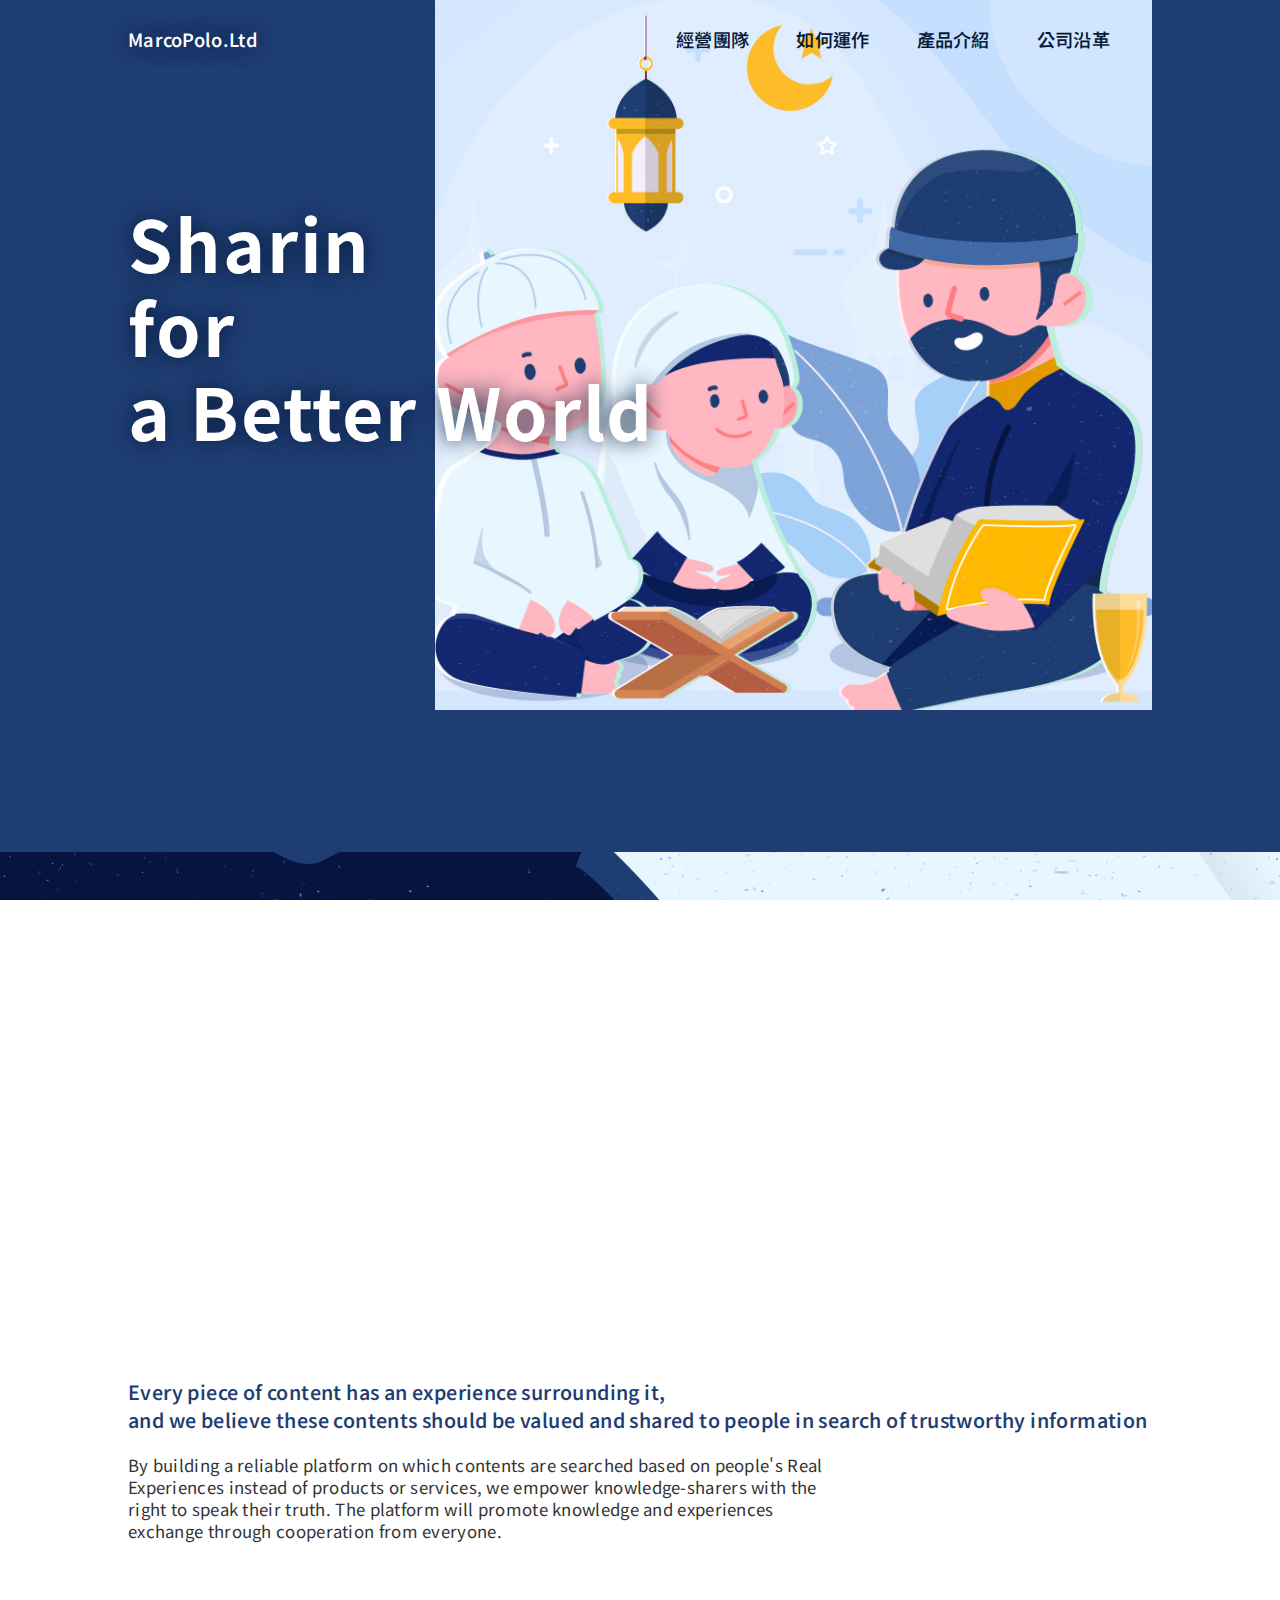
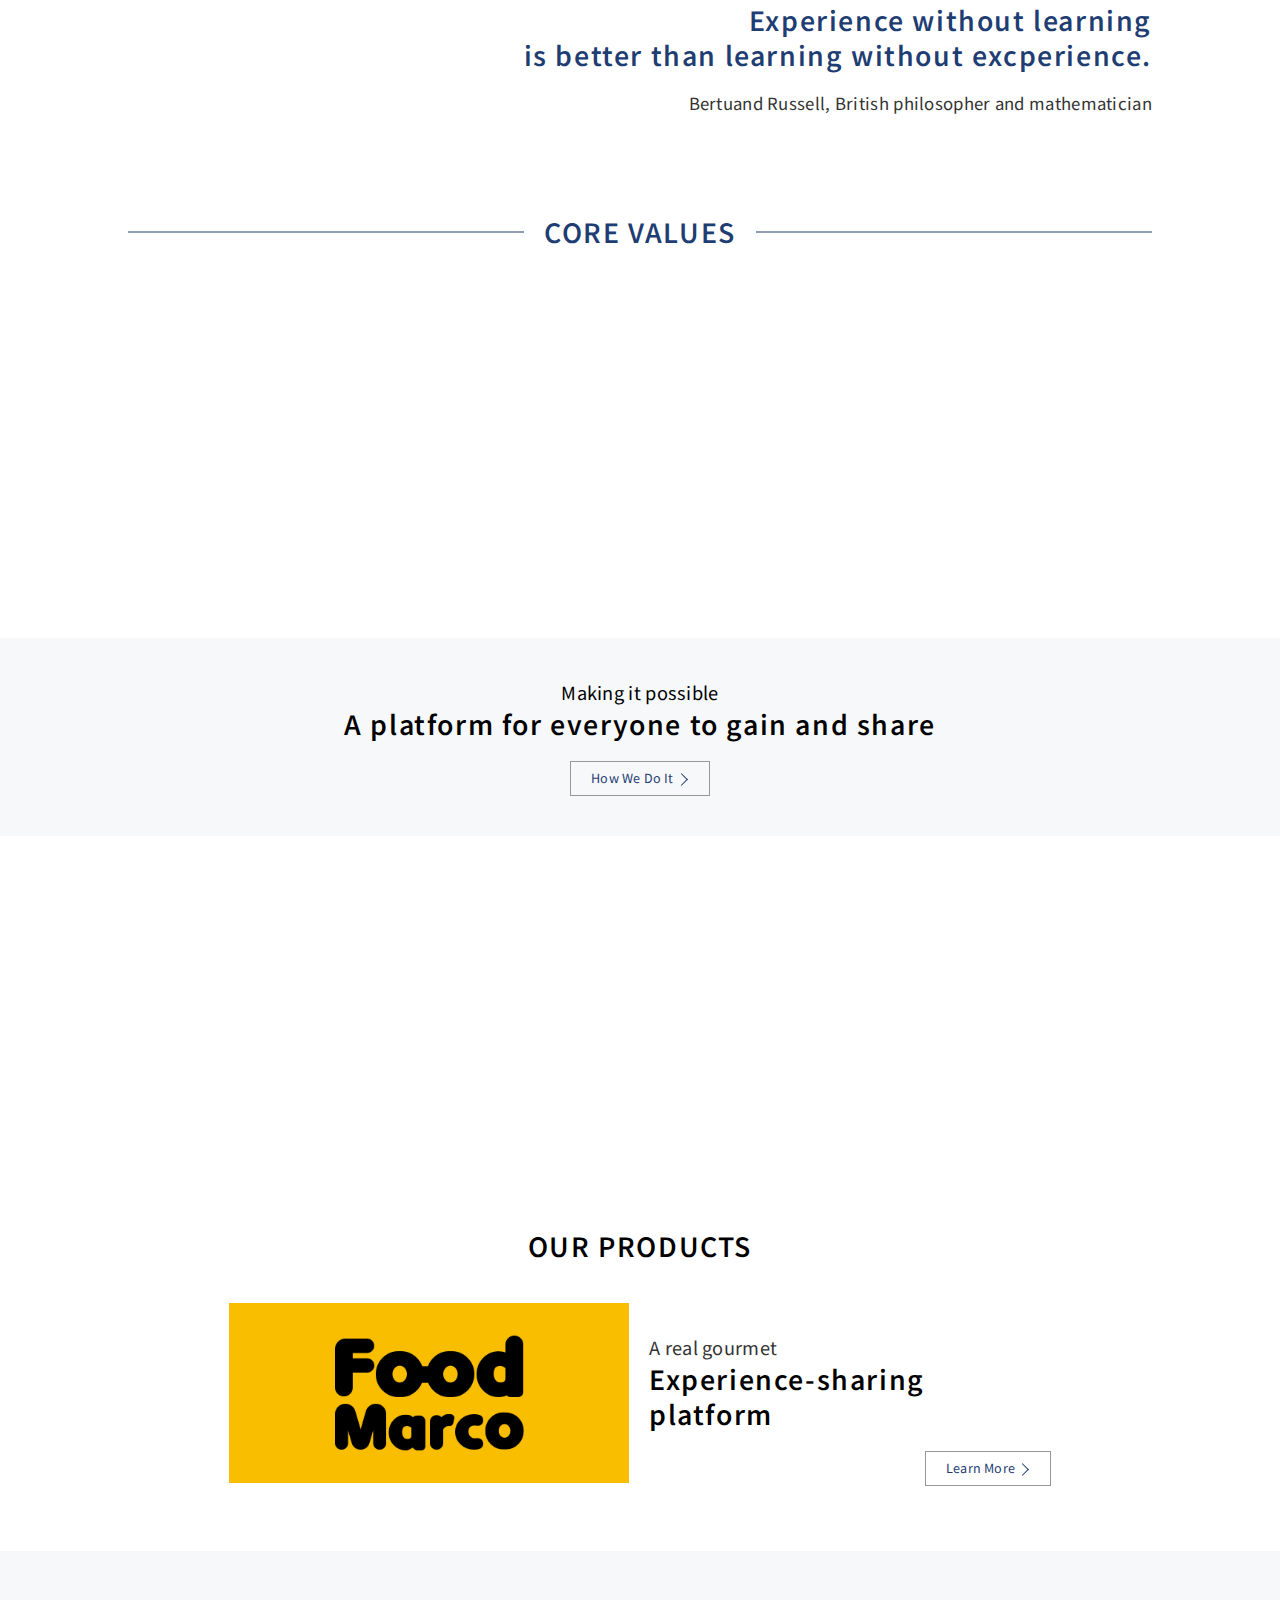
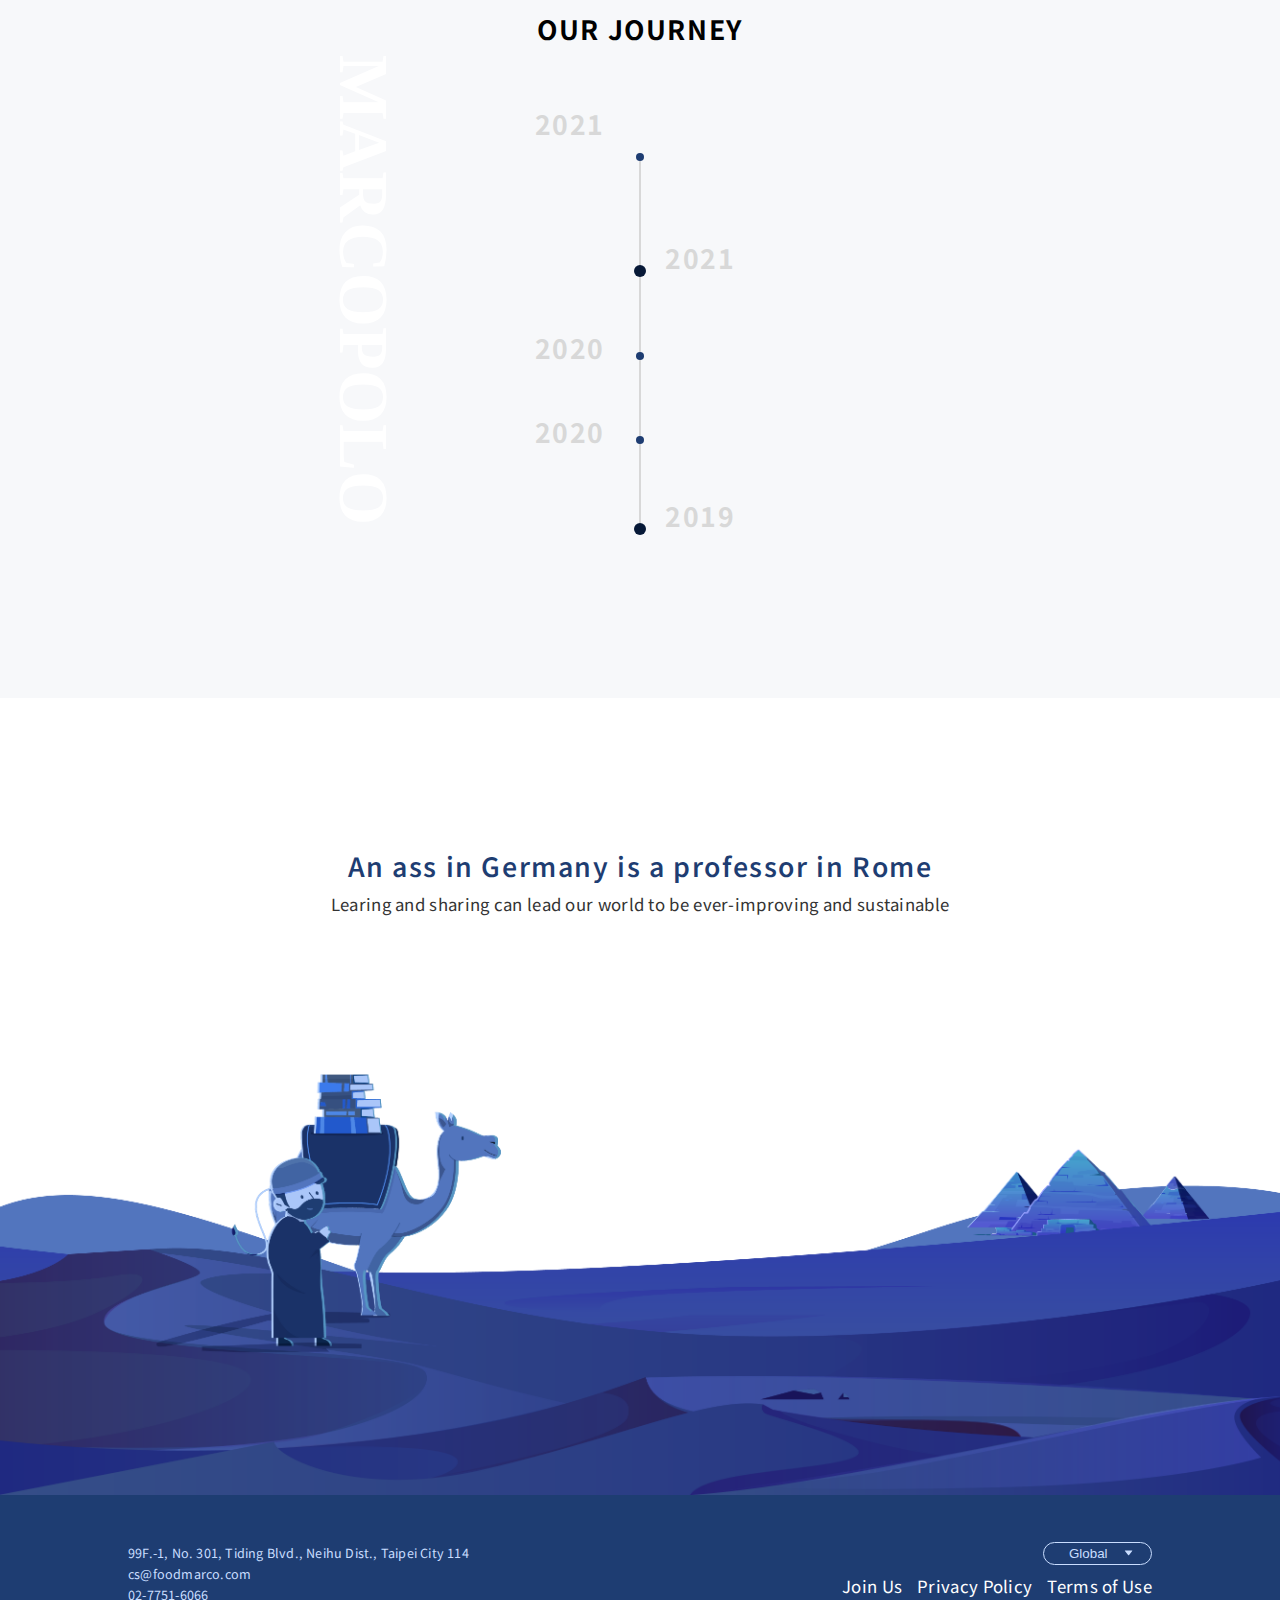
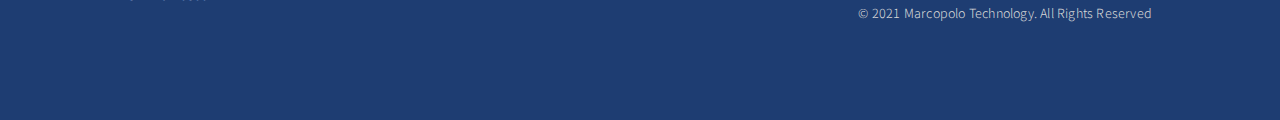
==== index.html @ 76a12f30 "1008_firstCommit" ====
<!DOCTYPE html>
<html lang="zh-TW">
<head>
    <meta charset="UTF-8">
    <meta http-equiv="X-UA-Compatible" content="IE=Edge,chrome=1" />
    <meta name="viewport" content="width=device-width, initial-scale=1.0, minimum-scale=1.0, user-scalable=no , minimal-ui" />

    <title>馬可波羅科技｜建立真實經驗循環的先驅者</title>
    <meta name='description' content='我們打造真實可靠的經驗交流平台，以人們經驗分享取代產品搜索，已於2021年初推出美食經驗交流平台Food Marco，要讓餐廳與消費者找回專注美食的感動'>
    <meta name='keywords' content=''>
    <link rel="icon" href="img/favo.ico" type="image/x-icon" />
    <!-- title設定 -->     
    <meta property="og:site_name" content="MarcoPolo 馬可波羅科技" />
    <meta property="og:type" content='website' />
      <meta name="description" content="我們打造真實可靠的經驗交流平台，以人們經驗分享取代產品搜索，已於2021年初推出美食經驗交流平台Food Marco，要讓餐廳與消費者找回專注美食的感動">
      <meta property="og:title" content="MarcoPolo 馬可波羅科技">
      <meta property="og:image" content="https://raw.githubusercontent.com/hannah19951120/foodiestore/master/marcoPolo.png">
	<!-- og FB 設定 -->
    <link rel="stylesheet" href="css/all.css">
    <link rel="stylesheet" href="css/aos.css">
    <!-- Google Tag Manager -->
<script>(function(w,d,s,l,i){w[l]=w[l]||[];w[l].push({'gtm.start':
    new Date().getTime(),event:'gtm.js'});var f=d.getElementsByTagName(s)[0],
    j=d.createElement(s),dl=l!='dataLayer'?'&l='+l:'';j.async=true;j.src=
    'https://www.googletagmanager.com/gtm.js?id='+i+dl;f.parentNode.insertBefore(j,f);
    })(window,document,'script','dataLayer','GTM-KBH4D4X');</script>
    <!-- End Google Tag Manager -->
    <script type="application/ld+json">
        {
          "@context": "https://marcopolo-corp.com/index.html",
          "@type": "Organization",
          "address": {
            "@type": "PostalAddress",
            "addressLocality": "台北市, 台灣",
            "postalCode": "114",
            "streetAddress": "內湖區堤頂大道二段301號9樓之一"
          }
        </script>
</head>
<body>
    <!-- hero -->
     <section class="hero b-primary" id="hero">
         <ul class="nav" id="nav">
             <div class="wrap">
                <a href="index.html"><h1 class="h4 t-bold t-white t-shadow-black">MarcoPolo.Ltd</h1></a>
                <input type="checkbox" id="navBurgerInput" class="d-none">
                <div class="navList" id="navList">
                    <li class="navList__item"><a href="leadership.html" class="h4 t-dark-primary" id="gtm-common-Engage-goLeadership">經營團隊</a></li>
                    <li class="navList__item"><a href="business.html" class="h4 t-dark-primary" id="gtm-common-Engage-goBusiness">如何運作</a></li>
                    <li class="navList__item"><a href="#ourProducts" class="h4 t-dark-primary" id="gtm-common-Engage-goProducts">產品介紹</a></li>
                    <li class="navList__item"><a href="#gtm-index-view-ourJourney" class="h4 t-dark-primary" id="gtm-common-Engage-goOurJourney">公司沿革</a></li>    
                </div>
                <label class="navBurger" id="navBurger" for="navBurgerInput">
                    <span></span>
                    <span></span>
                    <span></span>
                </label>
             </div>
         </ul>
         <div class="heroContent">
             <div class="wrap">
                <div class="heroContent__left">
                    <h2 class="displayH1 t-white t-shadow-black" data-aos="fade-zoom-in">
                        Sharin
                    </h2>
                    <h2 class="displayH1 t-white t-shadow-black" data-aos="fade-zoom-in">
                        for
                    </h2>
        
                    <h2 class="displayH1 t-white t-shadow-black" data-aos="fade-zoom-in" data-aos-delay="200">
                        a Better World
                    </h2>
                </div>
                <div class="heroContent__right">
                </div>
            </div>
         </div>
     </section>
     
     <!-- mission -->
     <section class="mission" id="mission">
         <div class="wrap">
            <h4 class="t-secondary-primary" data-aos="fade-zoom-in">
                Sharing for a Wonderful Life.
            </h4>
            <h2 class="h1 t-bold t-white" data-aos="fade-zoom-in" data-aos-delay="200">
                Let Experiences be the guide <br>to navigate us 
                through a conneted and  commercialized world
            </h2>
         </div>
     </section>

    <!-- weBelieve -->
    <section class="weBelieve" id="weBelieve">
        <div class="wrap">
            <div class="weBelieve__experience mb-7">
                <h3 class="t-bold t-primary mb-3">
                    Every piece of content has an experience surrounding it, <br>and we believe these contents should be valued and shared to people in search of trustworthy information
                </h3>
                <h5 class="t-dark">
                    By building a reliable platform on which contents are searched  based on people's Real Experiences instead of products or  services, we empower knowledge-sharers with the right to speak their truth. The platform will promote knowledge and experiences exchange through cooperation from everyone.
                </h5>
            </div>
            <div class="weBelieve__russell t-right">
                <h2 class="t-bold t-primary mb-3">
                    Experience without learning<br> 
                    is better than learning without excperience.
                </h2>
                <h5 class="t-dark">
                    Bertuand Russell, British philosopher and mathematician
                </h5>
            </div>
        </div>
    </section>

    <!-- coreValues -->
    <section class="coreValues mb-7" id="gtm-index-view-CoreValues">
        <div class="wrap">
            <div class="coreValues__title mb-5">
                <h2 class="t-bold t-primary">CORE VALUES</h2>
            </div>
            <ul class="coreValues__list">
                <li class="coreValues__item" data-aos="flip-up" data-aos-duration="1000">
                    <h2 class="h1 t-normal t-primary"><span class="h1 t-strong">Innovative</span> Content-Endorxement Method
                    </h2>
                    <p class="t-dark">Can drive everyone to share their truth for recognition and benefit</p>
                </li>
                <li class="coreValues__item" data-aos="flip-up" data-aos-duration="1000" data-aos-delay="200">
                    <h2 class="h1 t-normal t-primary"><span class="h1 t-strong">Nonadvertizment</span> Paltform Help
                    </h2>
                    <p class="t-dark"> Everyone speaks genuinely about the fact</p>
                </li>
                <li class="coreValues__item" data-aos="flip-up" data-aos-duration="1000" data-aos-delay="350">
                    <h2 class="h1 t-normal t-primary"><span class="h1 t-strong">Engaging</span> Everyone to Share</h2>
                    <p class="t-dark">and value each other's experiences and knowlege</p>
                </li>
            </ul>
        </div>
    </section>

    <!-- howDo -->
    <section class="b-body py-5 howDo">
        <div class="wrap">
            <h4>Making it possible</h4>
            <h2 class="t-bold mb-3">A platform for everyone to gain and share</h2>
            <a href="business.html" class="landingBtn" id="gtm-index-Engage-howDo">
                <p class="t-primary">How We Do It</p>
                <span class="icon icon--arrow"></span>
            </a>
        </div>
    </section>

    <!-- weAre -->
    <section class="weAre t-center t-white" id="weAre">
        <h1 class="h1" t-bold" data-aos="fade-zoom-in" >Marcopolo Technology</h2>
        <h2 class="h1 t-strong" data-aos="fade-zoom-in" data-aos-delay="300">Believe in experience-sharing,</h2>
    </section>

    <!-- ourProducts -->
    <section class="ourProducts" id="ourProducts">
        <h2 class="t-bold t-center mb-5">OUR PRODUCTS</h2>
        <ul class="ourProducts__list">
            <li class="ourProducts__item">
                <div class="ourProducts__img">
                    <img src="img/product_foodmarco.jpg" alt="Food Marco">
                </div>
                <div class="ourProducts__content">
                    <div class="mt-4">
                        <h4 class="t-dark">A real gourmet</h4>
                        <h2 class="t-bold">Experience-sharing<br>platform</h2>
                    </div>
                    <a target="_blank" href="https://tw.foodmarco.com/" class="landingBtn" id="gtm-index-Other-goFoodMarco">
                        <p class="t-primary">Learn More</p>
                        <span class="icon icon--arrow"></span>
                    </a>
                </div>
            </li>
        </ul>
    </section>

    <!-- ourJourney -->
    <section class="ourJourney b-body" id="gtm-index-view-ourJourney">
        <div class="wrap">
            <h2 class="t-strong t-center mb-5">OUR JOURNEY</h2>
            <ul class="journey">
                <li class="journey__box journey__box--top">
                    <div class="journey__item">
                        <h2 class="t-light t-strong">2021</h2>
                    </div>
                    <div class="journey__item" data-aos="fade-zoom-in">
                        <h5 class="t-primary t-bold">Apr.</h5>
                        <h6 class="t-dark">Collaboraing with Ebisoba Ichigen, a well-know Ramen brand of G-Yen Hutong Co., and generating double digit sales growth within one month.
                            </h6>
                    </div>
                </li>
                <li class="journey__box journey__box--center  journey__box--point">
                    <div class="journey__item" data-aos="fade-zoom-in" data-aos-delay="100">
                        <h5 class="t-primary t-bold">Feb.</h5>
                        <h4 class="t-primary t-bold">App version launch</h4>
                    </div>
                    <div class="journey__item">
                        <h2 class="t-light t-strong">2021</h2>
                    </div>
                </li>
                <li class="journey__box journey__box--center">
                    <div class="journey__item">
                        <h2 class="t-light t-strong">2020</h2>
                    </div>
                    <div class="journey__item" data-aos="fade-zoom-in" data-aos-delay="200">
                        <h5 class="t-primary t-bold">Nov.</h5>
                        <h5 class="t-dark">PC version launch</h5>
                    </div>
                </li>
                <li class="journey__box journey__box--center">
                    <div class="journey__item">
                        <h2 class="t-light t-strong">2020</h2>
                    </div>
                    <div class="journey__item" data-aos="fade-zoom-in" data-aos-delay="300">
                        <h5 class="t-primary t-bold">Mar.</h5>
                        <h5 class="t-dark">Piloting content-earn-profit model</h5>
                    </div>
                </li>
                <li class="journey__box journey__box--bottom journey__box--point">
                    <div class="journey__item" data-aos="fade-zoom-in" data-aos-delay="400">
                        <h5 class="t-primary t-bold">Oct.</h5>
                        <h4 class="t-primary t-bold">Marcopolo Technology get business registration</h4>
                    </div>
                    <div class="journey__item">
                        <h2 class="t-light t-strong">2019</h2>
                    </div>
                </li>
            </ul>
        </div>
    </section>

    <!-- exhortation -->
    <section class="exhortation t-center" id="exhortation">
        <h2 class="t-primary t-bold mb-2">
            An ass in Germany is a professor in Rome
        </h2>
        <h5 class="t-dark">
            Learing and sharing can lead our world to be ever-improving and sustainable
        </h5>
        <img src="img/footer.png" alt="An ass in Germany is a professor in Rome">
    </section>

    <!-- footer -->
    <footer class="footer--index">
        <div class="wrap footer">
            <ul class="footer__information">
                <li>
                    <p>99F.-1, No. 301, Tiding Blvd., Neihu Dist., Taipei City 114</p>
                </li>
                <li>
                    <p>cs@foodmarco.com</p>
                </li>
                <li>
                    <p>02-7751-6066</p>
                </li>
            </ul>
            <div class="footer__right">
                <select class="footer__select mb-2" name="changeLanguage" id="changeLanguage">
                    <option value="Global" class="p">Global</option>
                    <option value="Chinese" class="p">繁體中文</option>
                </select>
                <ul class="footer__about mb-2">
                    <li><a target="_blank" href="https://www.104.com.tw/company/1a2x6bl0r7" target="_blank" class="h5" id="gtm-index-Other-go104">Join Us</a></li>
                    <li><a target="_blank" href="https://foodmarco.zendesk.com/hc/zh-tw/articles/360052183052-Food-Marco-%E9%9A%B1%E7%A7%81%E6%AC%8A%E6%94%BF%E7%AD%96" target="_blank" class="h5">Privacy Policy</a></li>
                    <li><a target="_blank" href="https://foodmarco.zendesk.com/hc/zh-tw/articles/360052183072-Food-Marco%E6%9C%83%E5%93%A1%E6%9C%8D%E5%8B%99%E6%A2%9D%E6%AC%BE" target="_blank" class="h5">Terms of Use</a></li>
                </ul>
                <p class="t-secondary-primary t-light">© 2021 Marcopolo Technology. All Rights Reserved</p>
            </div>
        </div>
    </footer>
    <script src="js/js.js"></script>
    <script src="js/aos.js"></script>
    <!-- Google Tag Manager (noscript) -->
<noscript><iframe src="https://www.googletagmanager.com/ns.html?id=GTM-KBH4D4X"
    height="0" width="0" style="display:none;visibility:hidden"></iframe></noscript>
    <!-- End Google Tag Manager (noscript) -->
    <script>
        AOS.init({
            offset: -10,
            easing: 'ease-in-quad',
            once: false, 
        });
      </script>
      
</body>
</html>
---- css/all.css ----
@charset "UTF-8";
@import url("https://fonts.googleapis.com/css2?family=Noto+Sans+TC:wght@300;400;500;700&display=swap");
/* http://meyerweb.com/eric/tools/css/reset/ 
   v2.0 | 20110126
   License: none (public domain)
*/
html,
body,
div,
span,
applet,
object,
iframe,
h1,
h2,
h3,
h4,
h5,
h6,
p,
blockquote,
pre,
a,
abbr,
acronym,
address,
big,
cite,
code,
del,
dfn,
em,
img,
ins,
kbd,
q,
s,
samp,
small,
strike,
strong,
sub,
sup,
tt,
var,
b,
u,
i,
center,
dl,
dt,
dd,
ol,
ul,
li,
fieldset,
form,
label,
legend,
table,
caption,
tbody,
tfoot,
thead,
tr,
th,
td,
article,
aside,
canvas,
details,
embed,
figure,
figcaption,
footer,
header,
hgroup,
menu,
nav,
output,
ruby,
section,
summary,
time,
mark,
audio,
video {
  margin: 0;
  padding: 0;
  border: 0;
  font-size: 100%;
  font: inherit;
  vertical-align: baseline;
}

/* HTML5 display-role reset for older browsers */
article,
aside,
details,
figcaption,
figure,
footer,
header,
hgroup,
menu,
nav,
section {
  display: block;
}

body {
  line-height: 1;
}

ol,
ul {
  list-style: none;
}

blockquote,
q {
  quotes: none;
}

blockquote:before,
blockquote:after,
q:before,
q:after {
  content: "";
  content: none;
}

table {
  border-collapse: collapse;
  border-spacing: 0;
}

/* 
	2020.12.30
	variables _ 變數
*/
/*------------------------------------*\
 $COLOR
\*------------------------------------*/
/*------------------------------------*\
 $LINER
\*------------------------------------*/
/*------------------------------------*\
 $WIDTH
\*------------------------------------*/
/*------------------------------------*\
 $FONT-WEIGHT
\*------------------------------------*/
/*------------------------------------*\
 $TRANSITION
\*------------------------------------*/
/* 
	2020.12.30
	mixin
*/
/*------------------------------------*\
 $RESPONSIVE
\*------------------------------------*/
/*------------------------------------*\
 $TRANSITION
\*------------------------------------*/
/* 
	2020.12.30
	Font _ 字體
*/
html {
  font-size: 14px;
}

@media (max-width: 720px) {
  html {
    font-size: 13.5;
  }
}

@media (max-width: 460px) {
  html {
    font-size: 13px;
  }
}

a {
  text-decoration: none;
}

h1,
h2,
h3,
h4,
h5,
h6,
p,
span,
a,
.h1,
.h2,
.h3,
.h4,
.h5,
.h6,
.p,
.span {
  font-family: "Noto Sans TC", Arial, Verdana, sans-serif;
}

h1,
.h1 {
  font-size: 2.8rem;
  letter-spacing: 1px;
  line-height: 46px;
}

h2,
.h2 {
  font-size: 1.9rem;
  letter-spacing: 1.6px;
  line-height: 2.5rem;
}

h3,
.h3 {
  font-size: 1.4rem;
  letter-spacing: 0.4px;
  line-height: 28px;
}

h4,
.h4 {
  font-size: 1.3rem;
  letter-spacing: 0.3px;
  line-height: 28px;
}

h5,
.h5 {
  font-size: 1.2rem;
  letter-spacing: 0.3px;
  line-height: 22px;
}

h6,
.h6 {
  font-size: 1rem;
  letter-spacing: 0.3px;
  line-height: 24px;
}

p,
.p {
  font-size: 0.9rem;
  letter-spacing: 0.2px;
}

span,
.span {
  font-size: 0.64rem;
  letter-spacing: 0.2px;
}

.displayH1 {
  font-weight: 700;
  font-size: 5.1rem;
  letter-spacing: 1.88px;
  line-height: 6rem;
}

@media (max-width: 720px) {
  .displayH1 {
    font-size: 4rem;
  }
}

/* 
	2020.12.30
	utils _ 通用類別
*/
/*------------------------------------*\
 $FONT-COLOR
\*------------------------------------*/
.t-primary {
  color: #1e3d72;
}

.t-secondary-primary {
  color: #c9ddff;
}

.t-dark-primary {
  color: #071937;
}

.t-warning {
  color: #f05a32;
}

.t-info {
  color: #00b4c8;
}

.t-white {
  color: #fff;
}

.t-black {
  color: #000;
}

.t-light {
  color: #d8d8d8;
}

.t-dark {
  color: #333;
}

.t-muted {
  color: #979797;
}

.t-body {
  color: #f7f8fa;
}

/*------------------------------------*\
 $TEXT-SHADOW
\*------------------------------------*/
.t-shadow-black {
  text-shadow: 0 0 20px rgba(7, 25, 55, 0.9);
}

/*------------------------------------*\
 $BACKGROUND-COLOR
\*------------------------------------*/
.b-primary {
  background-color: #1e3d72;
}

.b-secondary-primary {
  background-color: #c9ddff;
}

.b-warning {
  background-color: #f05a32;
}

.b-info {
  background-color: #00b4c8;
}

.b-black {
  background-color: #000;
}

.b-white {
  background-color: #fff;
}

.b-dark {
  background-color: #333;
}

.b-muted {
  background-color: #979797;
}

.b-light {
  background-color: #d8d8d8;
}

.b-body {
  background-color: #f7f8fa;
}

/*------------------------------------*\
 $TEXT-ALIGN
\*------------------------------------*/
.t-left {
  text-align: left;
}

.t-center {
  text-align: center;
}

.t-right {
  text-align: right;
}

/*------------------------------------*\
 $TEXT-UNDERLINE
\*------------------------------------*/
.t-underline {
  text-decoration: underline;
}

/*------------------------------------*\
 $DISPLAY
\*------------------------------------*/
.d-block {
  display: block;
}

.d-none {
  display: none;
}

.d-inline {
  display: inline;
}

.d-inline-block {
  display: inline-block;
}

.d-flex-row {
  display: -webkit-box;
  display: -webkit-flex;
  display: -ms-flexbox;
  display: flex;
  -webkit-box-pack: center;
  -webkit-justify-content: center;
      -ms-flex-pack: center;
          justify-content: center;
  -webkit-box-align: center;
  -webkit-align-items: center;
      -ms-flex-align: center;
          align-items: center;
  -webkit-box-orient: horizontal;
  -webkit-box-direction: normal;
  -webkit-flex-direction: row;
      -ms-flex-direction: row;
          flex-direction: row;
  -webkit-flex-wrap: wrap;
      -ms-flex-wrap: wrap;
          flex-wrap: wrap;
}

/*------------------------------------*\
 $TEXT-WEIGHT
\*------------------------------------*/
.t-light {
  font-weight: 300;
}

.t-normal {
  font-weight: 400;
}

.t-bold {
  font-weight: 550;
}

.t-strong {
  font-weight: 700;
}

/*------------------------------------*\
 $SPACING
\*------------------------------------*/
.m-1 {
  margin: 5px;
}

.m-2 {
  margin: 10px;
}

.m-3 {
  margin: 20px;
}

.m-4 {
  margin: 30px;
}

.m-5 {
  margin: 40px;
}

.m-6 {
  margin: 50px;
}

.mt-1 {
  margin-top: 5px;
}

.mt-2 {
  margin-top: 10px;
}

.mt-3 {
  margin-top: 20px;
}

.mt-4 {
  margin-top: 30px;
}

.mt-5 {
  margin-top: 40px;
}

.mt-6 {
  margin-top: 50px;
}

.mt-7 {
  margin-top: 60px;
}

.mt-8 {
  margin-top: 70px;
}

.mt-n1 {
  margin-top: -5px;
}

.mt-n2 {
  margin-top: -10px;
}

.mt-n3 {
  margin-top: -20px;
}

.mt-n4 {
  margin-top: -30px;
}

.mt-n5 {
  margin-top: -40px;
}

.mt-n6 {
  margin-top: -50px;
}

.mr-1 {
  margin-right: 5px;
}

.mr-2 {
  margin-right: 10px;
}

.mr-3 {
  margin-right: 20px;
}

.mr-4 {
  margin-right: 30px;
}

.mr-5 {
  margin-right: 40px;
}

.mr-6 {
  margin-right: 50px;
}

.mb-1 {
  margin-bottom: 5px;
}

.mb-2 {
  margin-bottom: 10px;
}

.mb-3 {
  margin-bottom: 20px;
}

.mb-4 {
  margin-bottom: 30px;
}

.mb-5 {
  margin-bottom: 40px;
}

.mb-6 {
  margin-bottom: 50px;
}

.mb-7 {
  margin-bottom: 60px;
}

.ml-1 {
  margin-left: 5px;
}

.ml-2 {
  margin-left: 10px;
}

.ml-3 {
  margin-left: 20px;
}

.ml-4 {
  margin-left: 30px;
}

.ml-5 {
  margin-left: 40px;
}

.ml-6 {
  margin-left: 50px;
}

.my-1 {
  margin: 5px 0;
}

.my-2 {
  margin: 10px 0;
}

.my-3 {
  margin: 20px 0;
}

.my-4 {
  margin: 30px 0;
}

.my-5 {
  margin: 40px 0;
}

.my-6 {
  margin: 50px 0;
}

.my-7 {
  margin: 60px 0;
}

.p-1 {
  padding: 5px;
}

.p-2 {
  padding: 10px;
}

.p-3 {
  padding: 20px;
}

.p-4 {
  padding: 30px;
}

.p-5 {
  padding: 40px;
}

.p-6 {
  padding: 50px;
}

.pl-1 {
  padding-left: 5px;
}

.pl-2 {
  padding-left: 10px;
}

.pl-3 {
  padding-left: 20px;
}

.pl-4 {
  padding-left: 30px;
}

.pl-5 {
  padding-left: 40px;
}

.pl-6 {
  padding-left: 50px;
}

.pt-1 {
  padding-top: 5px;
}

.pt-2 {
  padding-top: 10px;
}

.pt-3 {
  padding-top: 20px;
}

.pt-4 {
  padding-top: 30px;
}

.pt-5 {
  padding-top: 40px;
}

.pt-6 {
  padding-top: 50px;
}

.pb-1 {
  padding-bottom: 5px;
}

.pb-2 {
  padding-bottom: 10px;
}

.pb-3 {
  padding-bottom: 20px;
}

.pb-4 {
  padding-bottom: 30px;
}

.pb-5 {
  padding-bottom: 40px;
}

.pb-6 {
  padding-bottom: 50px;
}

.pb-7 {
  padding-bottom: 60px;
}

.px-1 {
  padding-left: 5px;
  padding-right: 5px;
}

.px-2 {
  padding-left: 10px;
  padding-right: 10px;
}

.px-3 {
  padding-left: 20px;
  padding-right: 20px;
}

.px-4 {
  padding-left: 30px;
  padding-right: 30px;
}

.px-5 {
  padding-left: 40px;
  padding-right: 40px;
}

.px-6 {
  padding-left: 50px;
  padding-right: 50px;
}

.py-1 {
  padding-top: 5px;
  padding-bottom: 5px;
}

.py-2 {
  padding-top: 10px;
  padding-bottom: 10px;
}

.py-3 {
  padding-top: 20px;
  padding-bottom: 20px;
}

.py-4 {
  padding-top: 30px;
  padding-bottom: 30px;
}

.py-5 {
  padding-top: 40px;
  padding-bottom: 40px;
}

.py-6 {
  padding-top: 50px;
  padding-bottom: 50px;
}

.py-7 {
  padding-top: 60px;
  padding-bottom: 60px;
}

.py-8 {
  padding-top: 70px;
  padding-bottom: 70px;
}

/*------------------------------------*\
 $WIDTH
\*------------------------------------*/
.w-100 {
  width: 100%;
}

/*------------------------------------*\
 $CURSOR
\*------------------------------------*/
.cursor-auto {
  cursor: auto;
}

.cursor-pointer {
  cursor: pointer;
}

.cursor-false {
  cursor: not-allowed;
}

/*------------------------------------*\
 $TRANSTION
\*------------------------------------*/
.transition-fast {
  -webkit-transition: all 0.2s cubic-bezier(0.85, 0, 0.15, 1);
  -o-transition: all 0.2s cubic-bezier(0.85, 0, 0.15, 1);
  transition: all 0.2s cubic-bezier(0.85, 0, 0.15, 1);
}

.transition-middle {
  -webkit-transition: all 0.4s cubic-bezier(0.85, 0, 0.15, 1);
  -o-transition: all 0.4s cubic-bezier(0.85, 0, 0.15, 1);
  transition: all 0.4s cubic-bezier(0.85, 0, 0.15, 1);
}

.transition-slow {
  -webkit-transition: all 2s cubic-bezier(0.85, 0, 0.15, 1);
  -o-transition: all 2s cubic-bezier(0.85, 0, 0.15, 1);
  transition: all 2s cubic-bezier(0.85, 0, 0.15, 1);
}

/*------------------------------------*\
 $POSITION
\*------------------------------------*/
.p-static {
  position: static;
}

.p-absolute {
  position: absolute;
}

.p-relative {
  position: relative;
}

.p-fixed {
  position: fixed;
}

.p-sticky {
  position: -webkit-sticky;
  position: sticky;
}

/*------------------------------------*\
 $RADIUS
\*------------------------------------*/
.radius-circle {
  border-radius: 50%;
}

.radius-3 {
  border-radius: 3px;
}

.radius-7 {
  border-radius: 7px;
}

.is-sticky {
  z-index: 10 !important;
}

/*------------------------------------*\
 $SHADOW
\*------------------------------------*/
.light-shadow {
  -webkit-box-shadow: 0 8px 21px 0 rgba(197, 207, 224, 0.5);
          box-shadow: 0 8px 21px 0 rgba(197, 207, 224, 0.5);
}

.noScroll {
  overflow: hidden !important;
}

/* 
	2021.6.23
	Components _ 元件
*/
/*------------------------------------*\
 $BUTTON
\*------------------------------------*/
.landingBtn {
  position: relative;
  padding: 10px 20px;
  border: 1px solid #979797;
  display: -webkit-box;
  display: -webkit-flex;
  display: -ms-flexbox;
  display: flex;
  background-color: none;
}

.landingBtn:hover {
  border: 1px solid #1e3d72;
  background-color: #1e3d72;
}

.landingBtn:hover p {
  color: #fff;
}

.landingBtn:hover .icon--arrow {
  background-color: #fff;
}

.landingBtn:hover .icon--arrow::after {
  border: 1px solid #fff;
  border-bottom: 0 solid;
  border-left: 0 solid;
  left: 0px;
}

.icon--arrow {
  -webkit-transition: all 0.45s cubic-bezier(0.65, 0, 0.076, 1);
  -o-transition: all 0.45s cubic-bezier(0.65, 0, 0.076, 1);
  transition: all 0.45s cubic-bezier(0.65, 0, 0.076, 1);
  margin-left: 5px;
  position: relative;
  top: 0.4rem;
  display: block;
  width: 10px;
  height: 1px;
  background-color: none;
}

.icon--arrow::after {
  -webkit-transition: all 0.45s cubic-bezier(0.65, 0, 0.076, 1);
  -o-transition: all 0.45s cubic-bezier(0.65, 0, 0.076, 1);
  transition: all 0.45s cubic-bezier(0.65, 0, 0.076, 1);
  content: "";
  display: block;
  position: relative;
  top: -0.25rem;
  width: 8px;
  height: 8px;
  -webkit-transform: rotate(45deg);
      -ms-transform: rotate(45deg);
          transform: rotate(45deg);
  border: 1px solid #1e3d72;
  border-bottom: 0 solid;
  border-left: 0 solid;
  left: -2px;
}

/*------------------------------------*\
 $underLine
\*------------------------------------*/
.underLine {
  position: relative;
}

.underLine:before {
  position: absolute;
  content: "";
  display: block;
  width: 100%;
  height: 70%;
  bottom: -10%;
  left: 0;
  background-color: #1e3d72;
  z-index: -1;
}

.underLine--secondary-primary:before {
  background-color: #c9ddff;
}

/*------------------------------------*\
 $card
\*------------------------------------*/
.largeCard {
  padding: 88px 43px;
  width: 45%;
  height: 438px;
  border-radius: 11px;
  background-color: #f7f8fa;
  -webkit-box-shadow: 0 1px 25px 0 #d8d8d8;
          box-shadow: 0 1px 25px 0 #d8d8d8;
  background-repeat: no-repeat;
  -webkit-background-size: cover;
          background-size: cover;
  background-position: center;
  -webkit-transition: all 0.4s cubic-bezier(0.85, 0, 0.15, 1);
  -o-transition: all 0.4s cubic-bezier(0.85, 0, 0.15, 1);
  transition: all 0.4s cubic-bezier(0.85, 0, 0.15, 1);
}

@media (max-width: 720px) {
  .largeCard {
    width: 100%;
  }
}

.largeCard:hover {
  -webkit-transform: translateY(-10px);
      -ms-transform: translateY(-10px);
          transform: translateY(-10px);
  -webkit-box-shadow: 0 10px 18px 0 rgba(216, 216, 216, 0.6);
          box-shadow: 0 10px 18px 0 rgba(216, 216, 216, 0.6);
}

.middleCard {
  padding: 50px 40px;
  padding-right: 10px;
  width: 25%;
  overflow: hidden;
}

.middleCard__title {
  position: relative;
  margin-bottom: 6px;
}

.middleCard__title:before {
  content: "";
  position: absolute;
  display: block;
  width: 1.9rem;
  height: 1.9rem;
  border-radius: 50%;
  top: 0.5rem;
  left: -55px;
  background-color: #c9ddff;
}

@media (max-width: 720px) {
  .middleCard {
    width: 80%;
    margin-bottom: 30px;
  }
}

.landingBtn {
  position: relative;
  padding: 10px 20px;
  border: 1px solid #979797;
  display: -webkit-box;
  display: -webkit-flex;
  display: -ms-flexbox;
  display: flex;
  background-color: none;
}

.landingBtn:hover {
  border: 1px solid #1e3d72;
  background-color: #1e3d72;
}

.landingBtn:hover p {
  color: #fff;
}

.landingBtn:hover .icon--arrow {
  background-color: #fff;
}

.landingBtn:hover .icon--arrow::after {
  border: 1px solid #fff;
  border-bottom: 0 solid;
  border-left: 0 solid;
  left: 0px;
}

/* 
	2021.06.21
	Layout _ 版面
*/
* {
  -webkit-box-sizing: border-box;
          box-sizing: border-box;
}

html {
  overflow-x: hidden !important;
  scroll-behavior: smooth;
}

body {
  width: 100vw;
}

img {
  max-width: 100%;
  height: auto;
}

.wrap {
  width: 90%;
  max-width: 1024px;
  margin-left: auto;
  margin-right: auto;
}

.wrap-fluid {
  width: 100%;
}

.nav {
  position: absolute;
  z-index: 99;
  width: 100%;
  padding: 20px 0;
}

.nav--block {
  position: relative;
  background-color: #1e3d72;
}

.nav--block .navList__item a {
  color: #fff;
}

.nav--block .navList__item:hover a {
  color: #c9ddff;
}

.nav .wrap {
  display: -webkit-box;
  display: -webkit-flex;
  display: -ms-flexbox;
  display: flex;
  -webkit-box-pack: justify;
  -webkit-justify-content: space-between;
      -ms-flex-pack: justify;
          justify-content: space-between;
  -webkit-box-align: center;
  -webkit-align-items: center;
      -ms-flex-align: center;
          align-items: center;
}

.navBurger {
  display: none;
}

.navList {
  display: -webkit-box;
  display: -webkit-flex;
  display: -ms-flexbox;
  display: flex;
}

.navList__item {
  font-weight: 550;
  margin-right: 37px;
}

.navList__item a {
  position: relative;
  z-index: 5;
  display: block;
  padding: 5px;
  -webkit-transition: all 0.3s ease;
  -o-transition: all 0.3s ease;
  transition: all 0.3s ease;
}

.navList__item a::before {
  content: "";
  display: block;
  position: absolute;
  width: 0%;
  height: 2px;
  background-color: #c9ddff;
  bottom: 0;
  left: 0;
  -webkit-transition: all 0.3s ease;
  -o-transition: all 0.3s ease;
  transition: all 0.3s ease;
}

.navList__item a:hover {
  color: #1e3d72;
}

.navList__item a:hover::before {
  width: 100%;
  height: 2px;
}

.nav.nav--fix {
  position: fixed;
  background-color: rgba(30, 61, 114, 0.7);
  padding: 0px 0;
  z-index: 9999;
}

.nav.nav--fix .navList h1 {
  font-size: 1rem;
}

.nav.nav--fix .navList a {
  font-size: 1rem;
  color: #fff;
}

@media (max-width: 720px) {
  .nav {
    position: fixed;
    padding: 5px 0 !important;
    background-color: #1e3d72 !important;
  }
  .navBurger {
    width: 20px;
    height: 12px;
    position: relative;
    display: block;
  }
  .navBurger span {
    display: block;
    width: 20px;
    height: 2px;
    background-color: #fff;
    position: absolute;
  }
  .navBurger span:nth-child(1) {
    top: 0px;
  }
  .navBurger span:nth-child(2) {
    top: 5px;
  }
  .navBurger span:nth-child(3) {
    bottom: 0px;
  }
  .navList {
    z-index: 5;
    display: block;
    width: 101%;
    position: fixed;
    padding: 5px;
    left: 50%;
    top: 0;
    -webkit-transform: translateX(-50%) translateY(-500px);
        -ms-transform: translateX(-50%) translateY(-500px);
            transform: translateX(-50%) translateY(-500px);
    background-color: rgba(30, 61, 114, 0.8);
    text-align: center;
    -webkit-transition: all 0.3s ease-out;
    -o-transition: all 0.3s ease-out;
    transition: all 0.3s ease-out;
  }
  .navList__item {
    border-bottom: 1px solid rgba(255, 255, 255, 0.1);
    margin-right: 0;
  }
  .navList__item:last-child {
    border: 0;
  }
  .navList a {
    font-size: 1rem !important;
    font-weight: 400 !important;
    color: #fff;
  }
  .nav #navBurgerInput:checked + div.navList {
    -webkit-transform: translateX(-50%) translateY(38px);
        -ms-transform: translateX(-50%) translateY(38px);
            transform: translateX(-50%) translateY(38px);
  }
}

/* 
	2021.06.21
	home _ 首頁
*/
.hero {
  width: 100%;
  padding-bottom: 120px;
}

.hero .wrap {
  position: relative;
}

.heroContent {
  padding-top: 200px;
  padding-bottom: 280px;
}

.heroContent__left {
  position: relative;
  z-index: 1;
}

.heroContent__right {
  position: absolute;
  right: 0;
  top: -200px;
  width: 70%;
  height: 710px;
  background-image: url("../img/hero.jpg");
  background-repeat: no-repeat;
  -webkit-background-size: cover;
          background-size: cover;
  background-position: center;
}

@media (max-width: 460px) {
  .heroContent {
    padding-bottom: 50px;
  }
  .heroContent__right {
    right: -20px;
    width: 70%;
    height: 450px;
  }
}

@media (max-width: 370px) {
  .heroContent {
    padding-bottom: 10px;
  }
}

.mission {
  background-image: url("../img/mission.jpg");
  background-repeat: no-repeat;
  -webkit-background-size: cover;
          background-size: cover;
  background-position: center;
  background-attachment: fixed;
  padding-top: 70px;
  padding-bottom: 200px;
}

.weBelieve {
  padding-top: 90px;
  padding-bottom: 95px;
}

.weBelieve__experience h5 {
  width: 70%;
}

@media (max-width: 460px) {
  .weBelieve__experience h5 {
    width: 100%;
  }
}

.coreValues {
  text-align: center;
}

.coreValues__title {
  text-align: center;
  position: relative;
}

.coreValues__title h2 {
  position: relative;
  display: inline-block;
  padding: 5px 20px;
  background-color: #fff;
}

.coreValues__title::before {
  content: "";
  display: block;
  width: 100%;
  height: 1px;
  position: absolute;
  top: 50%;
  -webkit-transform: translateY(-50%);
      -ms-transform: translateY(-50%);
          transform: translateY(-50%);
  background-color: #1e3d72;
}

.coreValues__list {
  display: -webkit-box;
  display: -webkit-flex;
  display: -ms-flexbox;
  display: flex;
  -webkit-flex-wrap: wrap;
      -ms-flex-wrap: wrap;
          flex-wrap: wrap;
  -webkit-box-pack: center;
  -webkit-justify-content: center;
      -ms-flex-pack: center;
          justify-content: center;
}

.coreValues__item {
  width: 45%;
  margin-right: 2.5%;
  margin-bottom: 25px;
}

@media (max-width: 720px) {
  .coreValues__item {
    width: 100%;
    margin-right: 0;
  }
}

.coreValues__item:nth-child(2) {
  margin-right: 0;
}

.coreValues__item .displayH1 {
  color: #1e3d72;
  font-size: 3.5rem;
  line-height: 4rem;
  margin-bottom: 5px;
}

@media (max-width: 720px) {
  .coreValues__item .displayH1 {
    font-size: 2.8rem;
    line-height: 3rem;
  }
}

.coreValues__item p {
  line-height: 1.8rem;
}

.howDo .wrap {
  display: -webkit-box;
  display: -webkit-flex;
  display: -ms-flexbox;
  display: flex;
  -webkit-box-orient: vertical;
  -webkit-box-direction: normal;
  -webkit-flex-direction: column;
      -ms-flex-direction: column;
          flex-direction: column;
  -webkit-box-align: center;
  -webkit-align-items: center;
      -ms-flex-align: center;
          align-items: center;
}

.weAre {
  padding: 100px 0;
  background-image: url("../img/weAre.jpg");
  background-repeat: no-repeat;
  -webkit-background-size: cover;
          background-size: cover;
  background-position: center;
  background-attachment: fixed;
}

.ourProducts {
  padding-top: 100px;
  padding-bottom: 65px;
}

.ourProducts__list {
  display: -webkit-box;
  display: -webkit-flex;
  display: -ms-flexbox;
  display: flex;
  -webkit-box-pack: center;
  -webkit-justify-content: center;
      -ms-flex-pack: center;
          justify-content: center;
  -webkit-box-align: center;
  -webkit-align-items: center;
      -ms-flex-align: center;
          align-items: center;
  -webkit-box-orient: horizontal;
  -webkit-box-direction: normal;
  -webkit-flex-direction: row;
      -ms-flex-direction: row;
          flex-direction: row;
  -webkit-flex-wrap: wrap;
      -ms-flex-wrap: wrap;
          flex-wrap: wrap;
}

.ourProducts__img img {
  width: 400px;
  height: 180px;
  -o-object-fit: cover;
     object-fit: cover;
}

.ourProducts__item {
  display: -webkit-box;
  display: -webkit-flex;
  display: -ms-flexbox;
  display: flex;
}

.ourProducts__content {
  display: -webkit-box;
  display: -webkit-flex;
  display: -ms-flexbox;
  display: flex;
  -webkit-box-pack: justify;
  -webkit-justify-content: space-between;
      -ms-flex-pack: justify;
          justify-content: space-between;
  margin-left: 20px;
}

.ourProducts__content .landingBtn {
  -webkit-align-self: flex-end;
      -ms-flex-item-align: end;
          align-self: flex-end;
}

@media (max-width: 720px) {
  .ourProducts__item {
    -webkit-box-orient: vertical;
    -webkit-box-direction: normal;
    -webkit-flex-direction: column;
        -ms-flex-direction: column;
            flex-direction: column;
  }
  .ourProducts__content {
    margin-left: 0;
  }
}

.ourJourney {
  padding-top: 60px;
  padding-bottom: 130px;
}

.ourJourney .wrap {
  position: relative;
}

.ourJourney .wrap:before {
  content: "MARCOPOLO";
  font-size: 5rem;
  font-weight: 700;
  color: #fff;
  display: block;
  position: absolute;
  -webkit-transform: translateY(-50%) rotate(90deg);
      -ms-transform: translateY(-50%) rotate(90deg);
          transform: translateY(-50%) rotate(90deg);
  top: 50%;
  left: 0%;
}

.journey {
  width: 100%;
  display: -webkit-box;
  display: -webkit-flex;
  display: -ms-flexbox;
  display: flex;
  -webkit-box-pack: center;
  -webkit-justify-content: center;
      -ms-flex-pack: center;
          justify-content: center;
  -webkit-box-align: center;
  -webkit-align-items: center;
      -ms-flex-align: center;
          align-items: center;
  -webkit-box-orient: vertical;
  -webkit-box-direction: normal;
  -webkit-flex-direction: column;
      -ms-flex-direction: column;
          flex-direction: column;
  -webkit-flex-wrap: wrap;
      -ms-flex-wrap: wrap;
          flex-wrap: wrap;
}

.journey__box {
  width: 100%;
  position: relative;
  display: -webkit-box;
  display: -webkit-flex;
  display: -ms-flexbox;
  display: flex;
  -webkit-box-pack: center;
  -webkit-justify-content: center;
      -ms-flex-pack: center;
          justify-content: center;
  -webkit-box-align: start;
  -webkit-align-items: flex-start;
      -ms-flex-align: start;
          align-items: flex-start;
}

.journey__box .journey__item:first-child > * {
  text-align: right;
}

.journey__box::before, .journey__box::after {
  content: "";
  display: block;
}

.journey__box::before {
  width: 2px;
  height: 100%;
  position: absolute;
  background-color: #d8d8d8;
  left: 50%;
  -webkit-transform: translateX(-50%);
      -ms-transform: translateX(-50%);
          transform: translateX(-50%);
}

.journey__box::after {
  position: absolute;
  width: 8px;
  height: 8px;
  border-radius: 50%;
  background-color: #1e3d72;
  top: 50%;
  left: 50%;
  -webkit-transform: translate(-50%);
      -ms-transform: translate(-50%);
          transform: translate(-50%);
}

.journey__box--point::after {
  width: 12px;
  height: 12px;
  background-color: #071937;
}

.journey__box--top::before {
  width: 2px;
  height: 50%;
  bottom: 0;
}

.journey__box--bottom::before {
  width: 2px;
  height: 50%;
  top: 0;
}

.journey__item {
  margin-right: 20px;
  padding: 20px;
  width: 50%;
  position: relative;
  left: 5px;
}

.exhortation {
  width: 100%;
  display: -webkit-box;
  display: -webkit-flex;
  display: -ms-flexbox;
  display: flex;
  -webkit-box-pack: center;
  -webkit-justify-content: center;
      -ms-flex-pack: center;
          justify-content: center;
  -webkit-box-align: center;
  -webkit-align-items: center;
      -ms-flex-align: center;
          align-items: center;
  -webkit-box-orient: vertical;
  -webkit-box-direction: normal;
  -webkit-flex-direction: column;
      -ms-flex-direction: column;
          flex-direction: column;
  padding-top: 150px;
}

.exhortation img {
  margin-top: 65px;
  margin-bottom: -193px;
}

@media (max-width: 1180px) {
  .exhortation img {
    margin-bottom: -100px;
  }
}

@media (max-width: 650px) {
  .exhortation img {
    margin-bottom: -90px;
    width: 600px;
    max-width: 600px;
    min-width: 600px;
  }
}

@media (max-width: 460px) {
  .exhortation img {
    width: 100%;
    min-width: auto;
  }
}

footer {
  padding-top: 100px;
  padding-bottom: 100px;
  background-color: #1e3d72;
}

.footer--index {
  padding-top: 240px !important;
}

@media (max-width: 1180px) {
  .footer--index {
    padding-top: 150px;
  }
}

@media (max-width: 650px) {
  .footer--index {
    padding-top: 100px;
  }
}

.footer {
  display: -webkit-box;
  display: -webkit-flex;
  display: -ms-flexbox;
  display: flex;
  -webkit-box-pack: justify;
  -webkit-justify-content: space-between;
      -ms-flex-pack: justify;
          justify-content: space-between;
}

@media (max-width: 720px) {
  .footer {
    -webkit-box-orient: vertical;
    -webkit-box-direction: normal;
    -webkit-flex-direction: column;
        -ms-flex-direction: column;
            flex-direction: column;
  }
}

.footer__select {
  appearance: none;
  -moz-appearance: none;
  -webkit-appearance: none;
  background-color: rgba(255, 255, 255, 0);
  border: 1px solid #c9ddff;
  border-radius: 14.5px;
  color: #c9ddff;
  padding: 3px 25px;
  padding-right: 30px;
  background-image: url("../img/footer_select.svg");
  background-repeat: no-repeat;
  background-position: 80px center;
}

.footer__information {
  color: #c9ddff;
  line-height: 1.5rem;
}

.footer__right {
  display: -webkit-box;
  display: -webkit-flex;
  display: -ms-flexbox;
  display: flex;
  -webkit-box-orient: vertical;
  -webkit-box-direction: normal;
  -webkit-flex-direction: column;
      -ms-flex-direction: column;
          flex-direction: column;
  -webkit-box-align: end;
  -webkit-align-items: flex-end;
      -ms-flex-align: end;
          align-items: flex-end;
}

.footer__about {
  display: -webkit-box;
  display: -webkit-flex;
  display: -ms-flexbox;
  display: flex;
}

.footer__about li {
  margin-left: 15px;
}

.footer__about li:first-child {
  margin-left: 0;
}

.footer__about li a {
  color: #fff;
}

/* 
	2021.06.25
	leadership _ 經營團隊
*/
.leadershipHero {
  padding-top: 70px;
  padding-bottom: 130px;
  background-image: url("../img/mission.jpg");
  background-repeat: no-repeat;
  -webkit-background-size: cover;
          background-size: cover;
  background-position: center;
}

.leadershipTitle {
  position: relative;
  display: block;
  margin-bottom: 60px;
}

.leadershipTitle h2 {
  position: relative;
  z-index: 1;
  display: inline-block;
  background-color: #fff;
  padding: 5px;
  padding-right: 20px;
}

.leadershipTitle::before {
  content: "";
  display: block;
  position: absolute;
  z-index: 0;
  width: 100%;
  height: 1px;
  top: 50%;
  -webkit-transform: translateY(-50%);
      -ms-transform: translateY(-50%);
          transform: translateY(-50%);
  background-color: #1e3d72;
}

.managementTeamList {
  display: -webkit-box;
  display: -webkit-flex;
  display: -ms-flexbox;
  display: flex;
  -webkit-box-pack: start;
  -webkit-justify-content: flex-start;
      -ms-flex-pack: start;
          justify-content: flex-start;
  -webkit-box-align: center;
  -webkit-align-items: center;
      -ms-flex-align: center;
          align-items: center;
}

.managementTeamList li {
  width: 30%;
  color: #1e3d72;
  margin-right: 8%;
}

.managementTeamList li img {
  width: 300px;
  height: 300px;
  margin-bottom: 10px;
  -o-object-fit: cover;
     object-fit: cover;
  background-color: #1e3d72;
}

.managementTeamList__name {
  display: -webkit-box;
  display: -webkit-flex;
  display: -ms-flexbox;
  display: flex;
  -webkit-box-align: baseline;
  -webkit-align-items: baseline;
      -ms-flex-align: baseline;
          align-items: baseline;
}

.managementTeamList__name h2 {
  font-weight: 550;
  margin-right: 10px;
}

@media (max-width: 720px) {
  .managementTeamList {
    -webkit-box-orient: vertical;
    -webkit-box-direction: normal;
    -webkit-flex-direction: column;
        -ms-flex-direction: column;
            flex-direction: column;
    -webkit-box-align: center;
    -webkit-align-items: center;
        -ms-flex-align: center;
            align-items: center;
  }
  .managementTeamList li {
    width: 70%;
    margin-bottom: 30px;
  }
  .managementTeamList li:last-child {
    margin-bottom: 0;
  }
  .managementTeamList li img {
    width: 100%;
    height: 100%;
  }
}

.boardOfDirectorsList {
  display: -webkit-box;
  display: -webkit-flex;
  display: -ms-flexbox;
  display: flex;
  -webkit-box-pack: center;
  -webkit-justify-content: center;
      -ms-flex-pack: center;
          justify-content: center;
  -webkit-box-align: center;
  -webkit-align-items: center;
      -ms-flex-align: center;
          align-items: center;
  -webkit-box-orient: horizontal;
  -webkit-box-direction: normal;
  -webkit-flex-direction: row;
      -ms-flex-direction: row;
          flex-direction: row;
  -webkit-flex-wrap: wrap;
      -ms-flex-wrap: wrap;
          flex-wrap: wrap;
  -webkit-box-pack: start;
  -webkit-justify-content: flex-start;
      -ms-flex-pack: start;
          justify-content: flex-start;
  flex-wrap: wrap;
}

.boardOfDirectorsList__item {
  width: 30%;
  margin-right: 5%;
  margin-bottom: 30px;
}

.boardOfDirectorsList__item:nth-child(3n) {
  margin-right: 0%;
}

.joinUs {
  margin-top: 40px;
  padding-top: 70px;
  padding-bottom: 120px;
  display: -webkit-box;
  display: -webkit-flex;
  display: -ms-flexbox;
  display: flex;
  -webkit-box-pack: center;
  -webkit-justify-content: center;
      -ms-flex-pack: center;
          justify-content: center;
  -webkit-box-align: center;
  -webkit-align-items: center;
      -ms-flex-align: center;
          align-items: center;
  -webkit-box-orient: vertical;
  -webkit-box-direction: normal;
  -webkit-flex-direction: column;
      -ms-flex-direction: column;
          flex-direction: column;
  -webkit-flex-wrap: wrap;
      -ms-flex-wrap: wrap;
          flex-wrap: wrap;
}

.spinner {
  background-color: #071937;
  z-index: 9999999999;
  position: fixed;
  width: 100vw;
  height: 100vh;
  overflow: hidden;
  top: 0;
  left: 0;
}

.spinner__box1, .spinner__box2 {
  opacity: 0;
  position: absolute;
  top: 0;
  left: 50%;
  top: 50%;
  width: 0vw;
  height: 0vw;
  -webkit-transform-origin: top;
      -ms-transform-origin: top;
          transform-origin: top;
  -webkit-transform: translate(-50%, -50%) !important;
      -ms-transform: translate(-50%, -50%) !important;
          transform: translate(-50%, -50%) !important;
}

.spinner--active .spinner__box1,
.spinner--active .spinner__box2 {
  -webkit-animation-name: businessOpen;
          animation-name: businessOpen;
  -webkit-animation-duration: 0.5s;
          animation-duration: 0.5s;
  -webkit-animation-timing-function: cubic-bezier(0.37, 0, 0.63, 1);
          animation-timing-function: cubic-bezier(0.37, 0, 0.63, 1);
  -webkit-animation-fill-mode: forwards;
          animation-fill-mode: forwards;
}

.spinner--active .spinner__box1 {
  -webkit-animation-duration: 0.8s;
          animation-duration: 0.8s;
}

.spinner--active .spinner__box2 {
  -webkit-animation-duration: 1s;
          animation-duration: 1s;
  -webkit-animation-delay: 0.8s;
          animation-delay: 0.8s;
}

@-webkit-keyframes businessOpen {
  0% {
    width: 0vw;
    height: 0vw;
  }
  30% {
    opacity: 1;
    width: 5vw;
    height: 100vh;
  }
  100% {
    opacity: 1;
    width: 100vw;
    height: 100vh;
  }
}

@keyframes businessOpen {
  0% {
    width: 0vw;
    height: 0vw;
  }
  30% {
    opacity: 1;
    width: 5vw;
    height: 100vh;
  }
  100% {
    opacity: 1;
    width: 100vw;
    height: 100vh;
  }
}

.businessIntro {
  margin-top: 150px;
}

.weNeedCard {
  margin-top: 150px;
  display: -webkit-box;
  display: -webkit-flex;
  display: -ms-flexbox;
  display: flex;
  -webkit-justify-content: space-around;
      -ms-flex-pack: distribute;
          justify-content: space-around;
  -webkit-box-align: end;
  -webkit-align-items: flex-end;
      -ms-flex-align: end;
          align-items: flex-end;
}

.weNeedCard__item {
  width: 28%;
  position: relative;
  padding-top: 80px;
  padding-bottom: 30px;
  background: #ffffff;
  -webkit-box-shadow: 0 8px 21px 0 rgba(197, 207, 224, 0.5);
          box-shadow: 0 8px 21px 0 rgba(197, 207, 224, 0.5);
  border-radius: 4px;
}

.weNeedCard__item img {
  top: -105px;
  left: 50%;
  -webkit-transform: translateX(-50%);
      -ms-transform: translateX(-50%);
          transform: translateX(-50%);
  position: absolute;
}

@media (max-width: 720px) {
  .weNeedCard {
    -webkit-box-pack: center;
    -webkit-justify-content: center;
        -ms-flex-pack: center;
            justify-content: center;
    -webkit-flex-wrap: wrap;
        -ms-flex-wrap: wrap;
            flex-wrap: wrap;
  }
  .weNeedCard__item {
    width: 80%;
    margin-bottom: 120px;
  }
}

.processTitle {
  margin-top: 120px;
}

.processTitle__line {
  display: block;
  margin: 20px auto 50px auto;
  width: 1px;
  height: 80px;
  background-color: #1e3d72;
}

.process {
  display: -webkit-box;
  display: -webkit-flex;
  display: -ms-flexbox;
  display: flex;
}

.process__aside {
  position: -webkit-sticky;
  position: sticky;
  top: 20px;
  height: 500px;
  -ms-overflow-style: none;
}

.process__aside::after {
  content: "";
  width: 100%;
  height: 100px;
  position: absolute;
  background-image: -webkit-gradient(linear, left top, left bottom, from(rgba(255, 255, 255, 0)), color-stop(50%, rgba(255, 255, 255, 0.27)), to(#ffffff));
  background-image: -webkit-linear-gradient(top, rgba(255, 255, 255, 0) 0%, rgba(255, 255, 255, 0.27) 50%, #ffffff 100%);
  background-image: -o-linear-gradient(top, rgba(255, 255, 255, 0) 0%, rgba(255, 255, 255, 0.27) 50%, #ffffff 100%);
  background-image: linear-gradient(180deg, rgba(255, 255, 255, 0) 0%, rgba(255, 255, 255, 0.27) 50%, #ffffff 100%);
  left: 0px;
  bottom: 20px;
}

@media (max-width: 460px) {
  .process__aside::after {
    height: 200px;
    bottom: 0;
  }
}

.process__aside::-webkit-scrollbar {
  display: none;
}

.process__img {
  position: absolute;
  left: 0;
  top: 0;
}

.process__img--default {
  opacity: 0;
}

.process__video {
  width: 100%;
}

.process__content li {
  margin-bottom: 300px;
}

.process__content hr {
  width: 44px;
  height: 4px;
  background-color: #c9ddff;
  border: 0;
  margin: 10px 0;
}

@media (max-width: 720px) {
  .process__aside {
    top: 50px;
  }
}

@media (max-width: 460px) {
  .process {
    height: 8000px;
    position: relative;
    -webkit-box-orient: vertical;
    -webkit-box-direction: normal;
    -webkit-flex-direction: column;
        -ms-flex-direction: column;
            flex-direction: column;
  }
  .process__aside {
    top: 90px;
    height: 350px;
    margin-bottom: 100px;
  }
  .process__content {
    position: -webkit-sticky;
    position: sticky;
    top: 390px;
    white-space: nowrap;
    overflow-x: scroll;
    -webkit-transform: translateX(0);
        -ms-transform: translateX(0);
            transform: translateX(0);
    -ms-overflow-style: none;
  }
  .process__content::-webkit-scrollbar {
    display: none;
  }
  .process__content li {
    display: inline-block;
    width: 500px;
    margin-bottom: 0;
    margin-right: 50px;
  }
}

.benefit .wrap {
  display: -webkit-box;
  display: -webkit-flex;
  display: -ms-flexbox;
  display: flex;
  -webkit-justify-content: space-around;
      -ms-flex-pack: distribute;
          justify-content: space-around;
  -webkit-box-align: center;
  -webkit-align-items: center;
      -ms-flex-align: center;
          align-items: center;
  -webkit-flex-wrap: wrap;
      -ms-flex-wrap: wrap;
          flex-wrap: wrap;
}

.businessAction {
  padding: 150px 0;
}

.businessAction__list {
  display: -webkit-box;
  display: -webkit-flex;
  display: -ms-flexbox;
  display: flex;
  -webkit-box-pack: justify;
  -webkit-justify-content: space-between;
      -ms-flex-pack: justify;
          justify-content: space-between;
  -webkit-flex-wrap: wrap;
      -ms-flex-wrap: wrap;
          flex-wrap: wrap;
}

@media (max-width: 720px) {
  .businessAction__list {
    -webkit-box-pack: center;
    -webkit-justify-content: center;
        -ms-flex-pack: center;
            justify-content: center;
  }
  .businessAction__list li {
    margin-bottom: 50px;
    background-position: right bottom;
  }
}
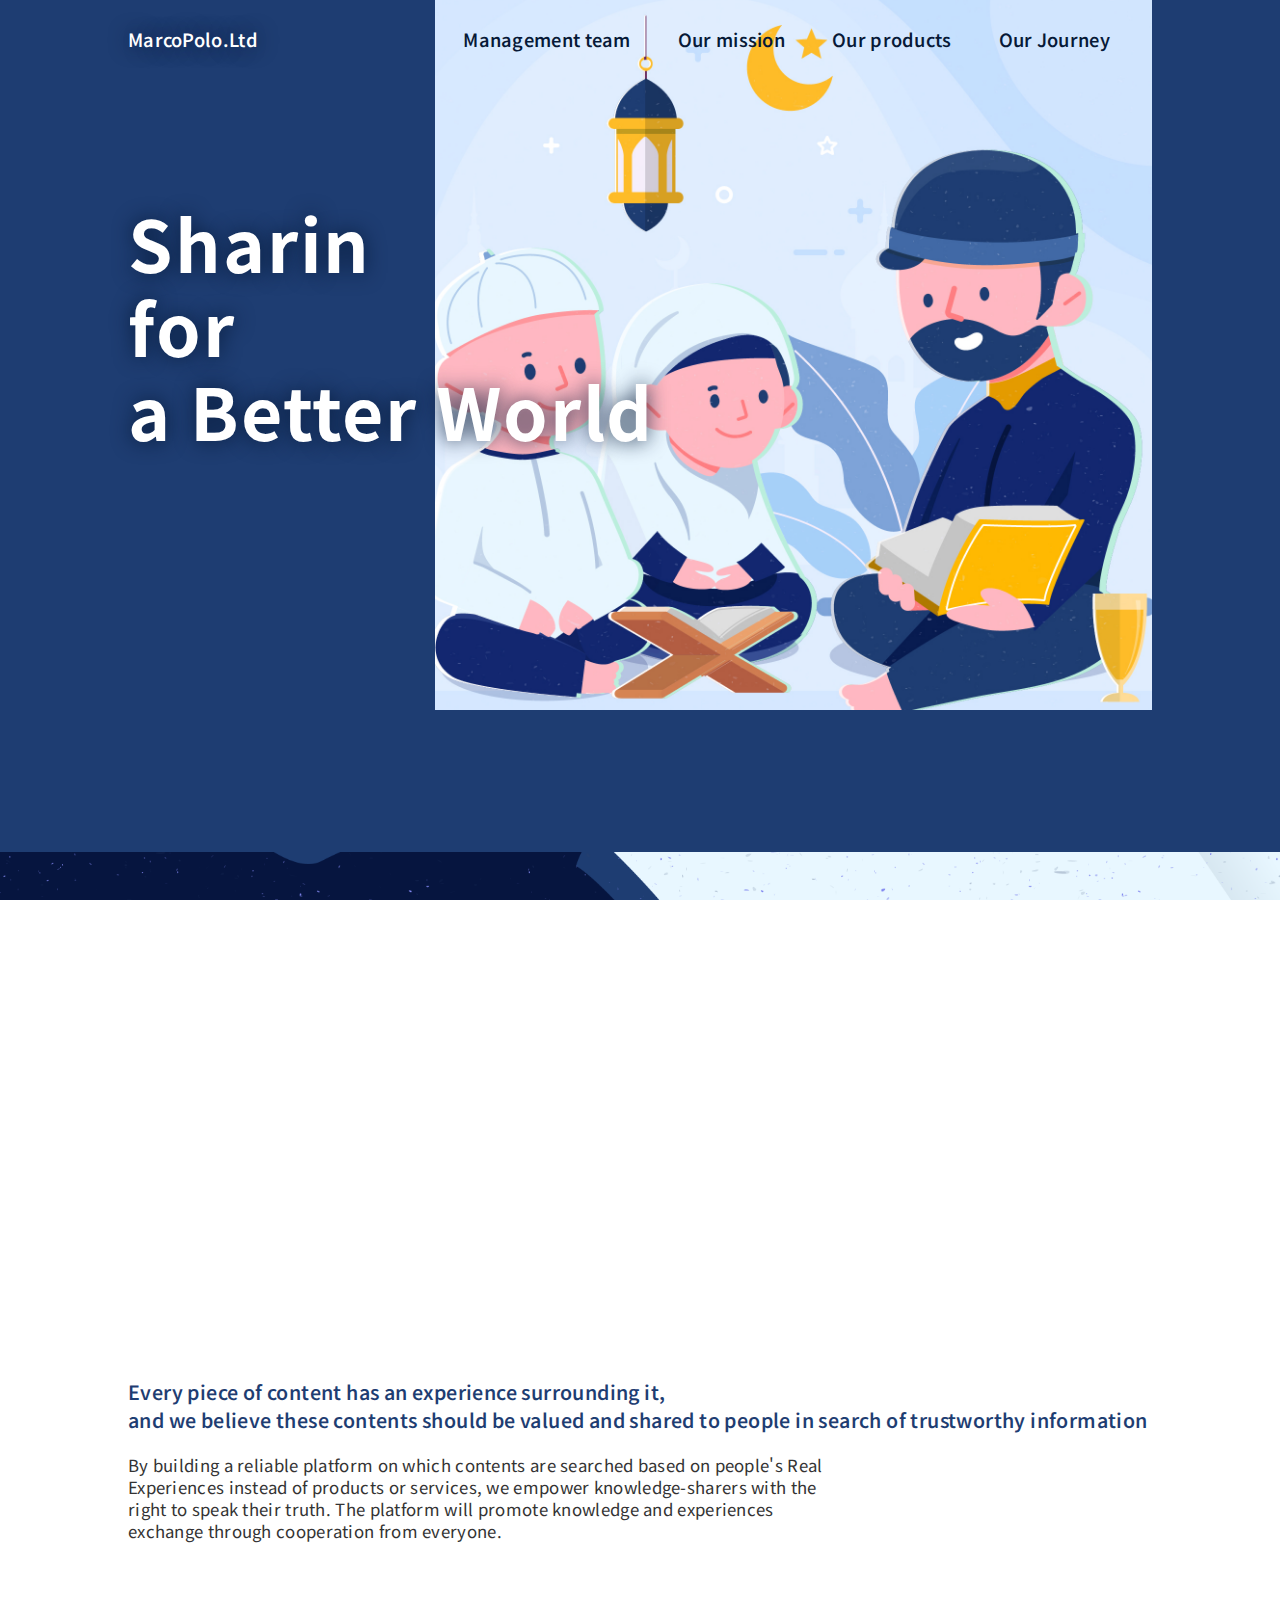
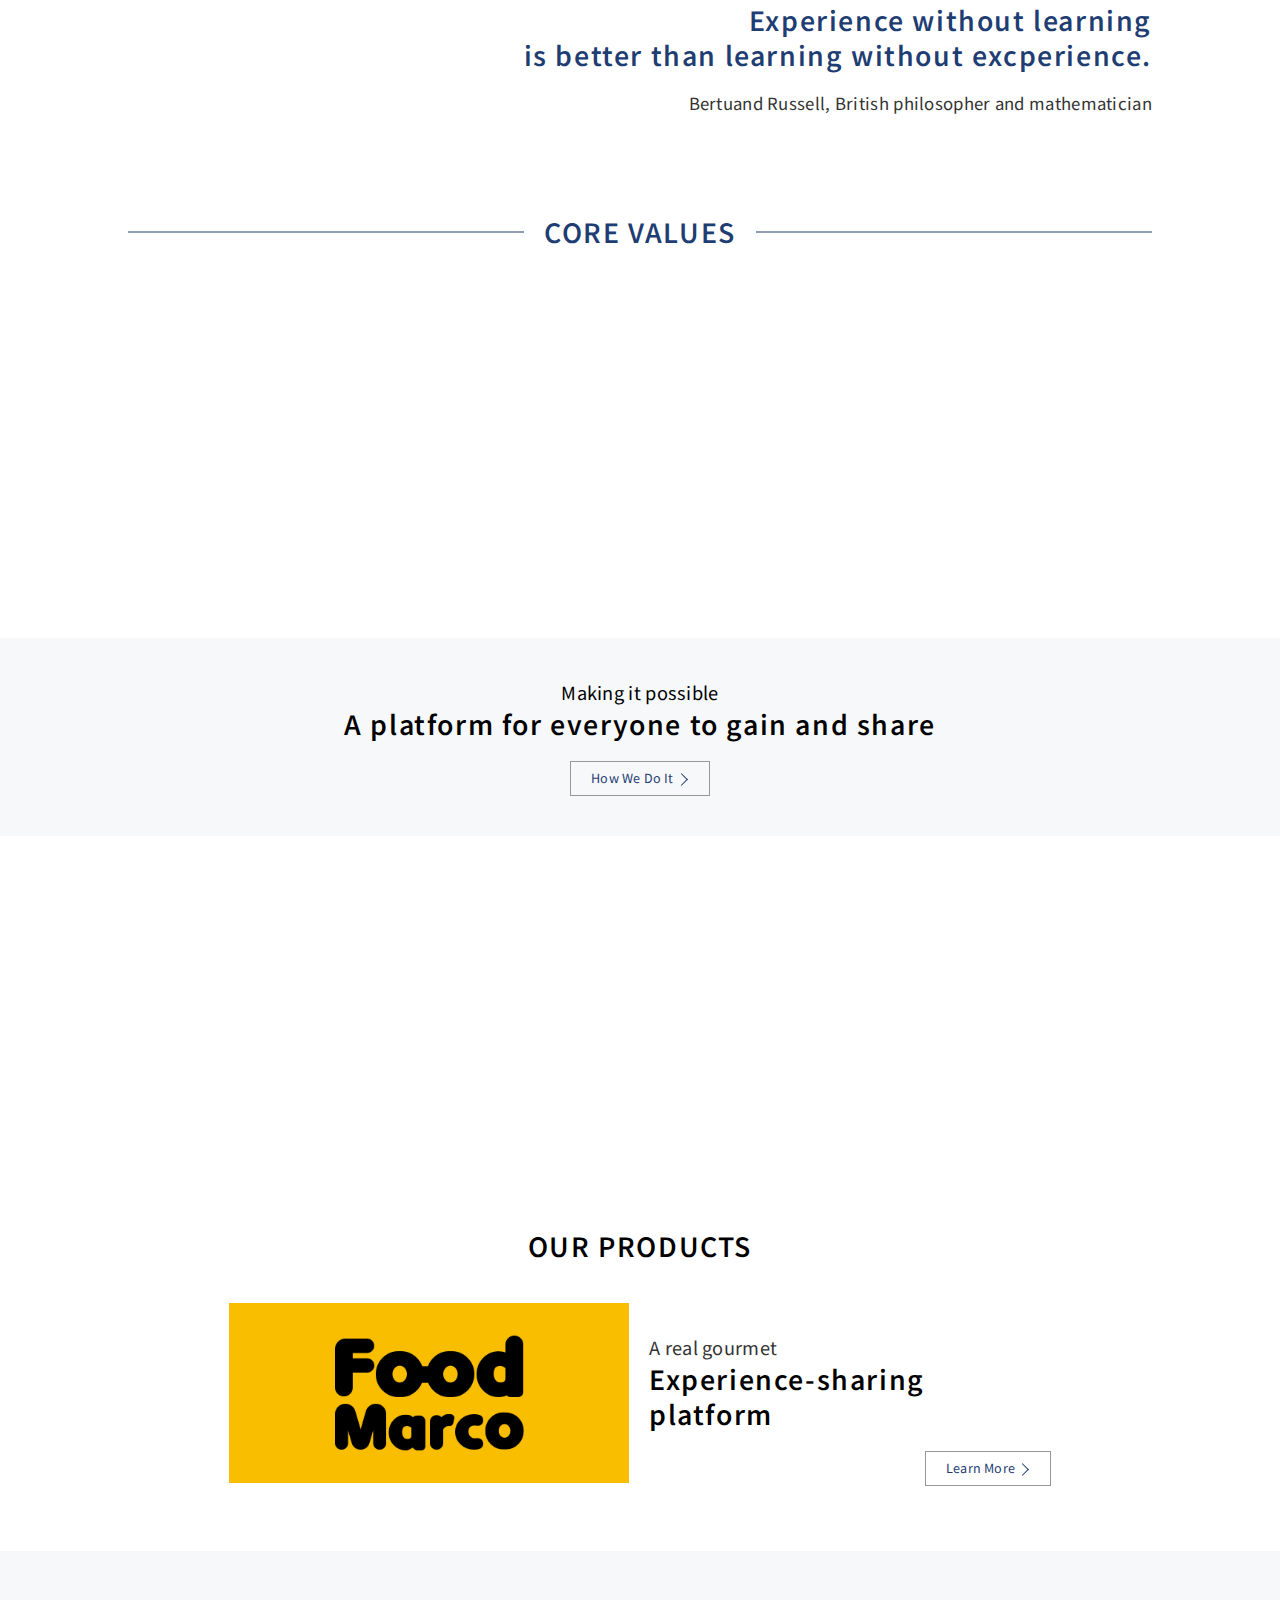
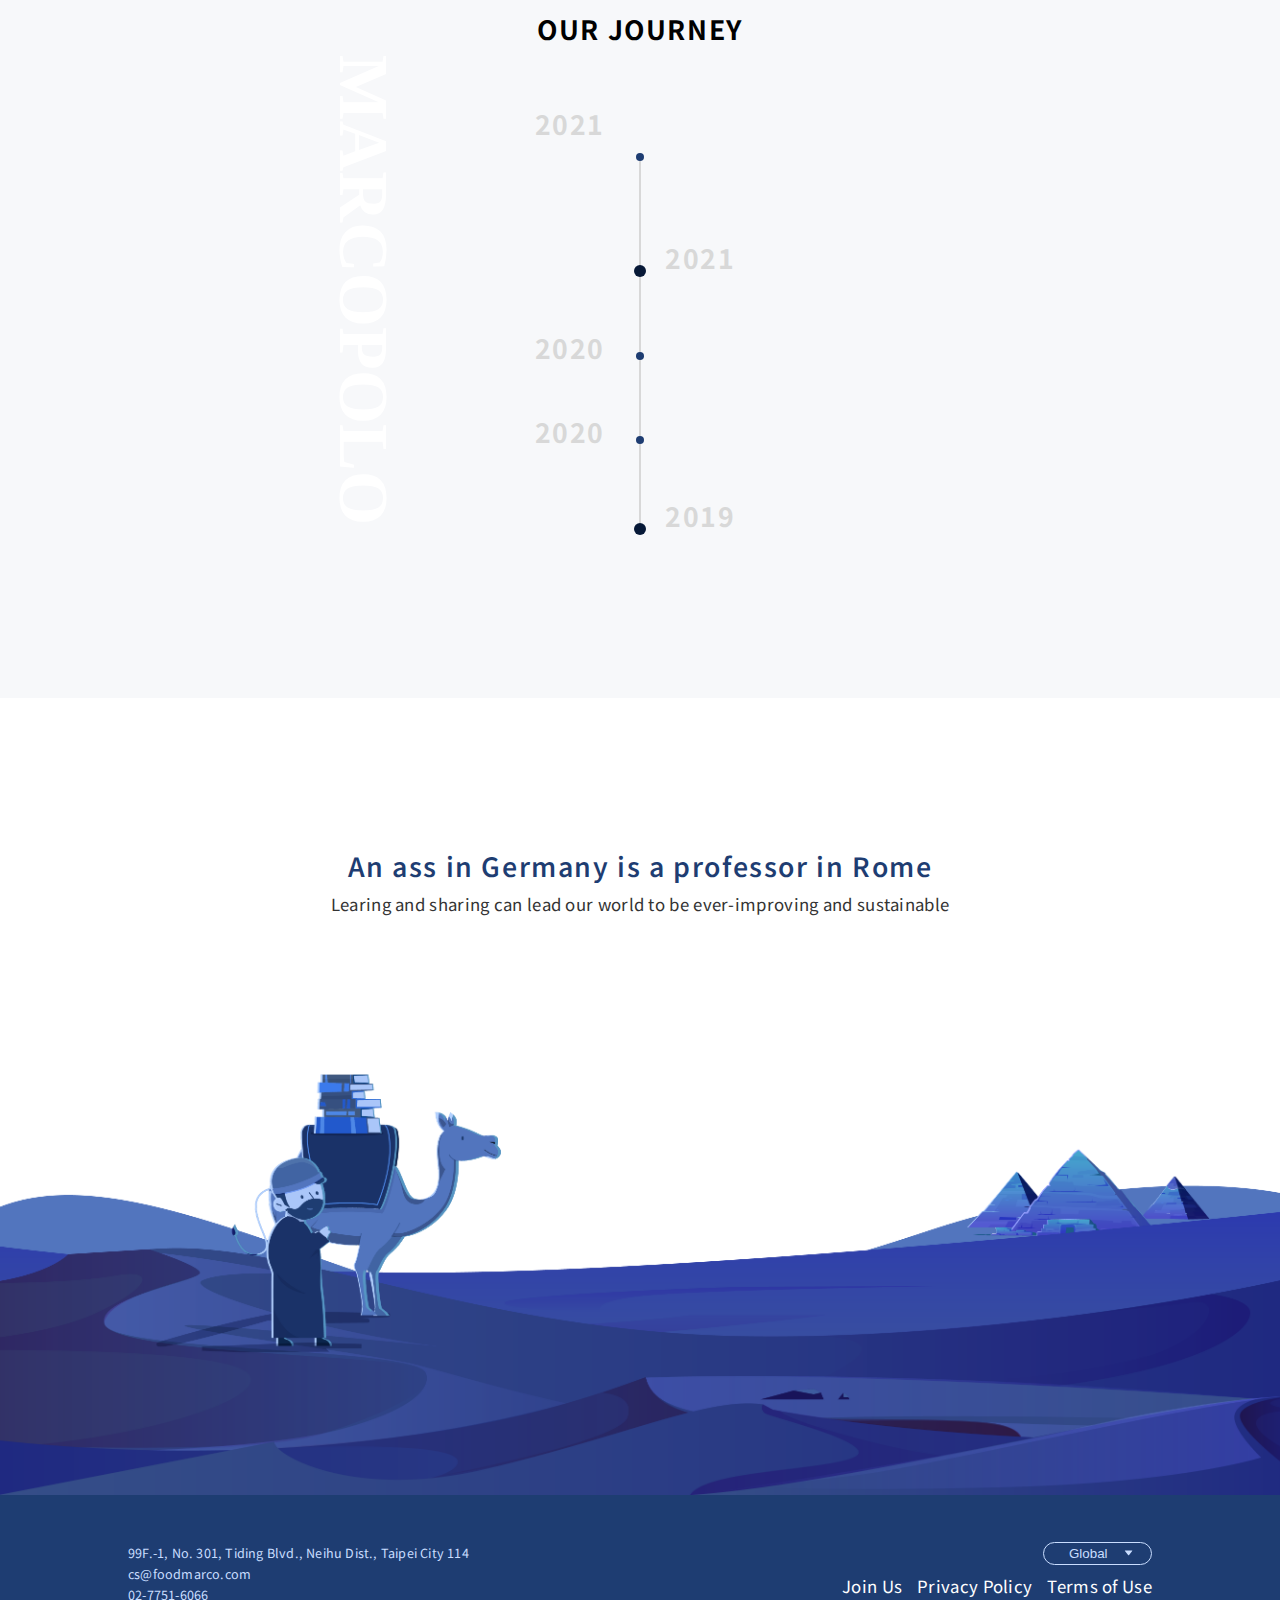
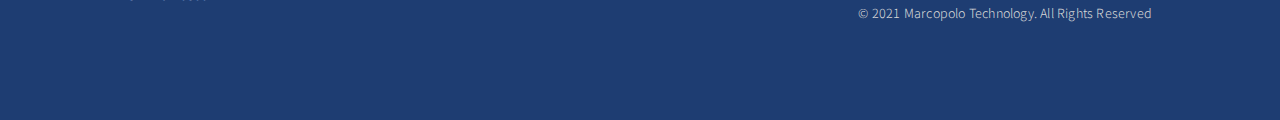
==== commit 4ddd2724: "1008" ====
--- a/index.html
+++ b/index.html
@@ -45,10 +45,10 @@
                 <a href="index.html"><h1 class="h4 t-bold t-white t-shadow-black">MarcoPolo.Ltd</h1></a>
                 <input type="checkbox" id="navBurgerInput" class="d-none">
                 <div class="navList" id="navList">
-                    <li class="navList__item"><a href="leadership.html" class="h4 t-dark-primary" id="gtm-common-Engage-goLeadership">經營團隊</a></li>
-                    <li class="navList__item"><a href="business.html" class="h4 t-dark-primary" id="gtm-common-Engage-goBusiness">如何運作</a></li>
-                    <li class="navList__item"><a href="#ourProducts" class="h4 t-dark-primary" id="gtm-common-Engage-goProducts">產品介紹</a></li>
-                    <li class="navList__item"><a href="#gtm-index-view-ourJourney" class="h4 t-dark-primary" id="gtm-common-Engage-goOurJourney">公司沿革</a></li>    
+                    <li class="navList__item"><a href="leadership.html" class="h4 t-dark-primary" id="gtm-en-common-Engage-goLeadership">Management team</a></li>
+                    <li class="navList__item"><a href="business.html" class="h4 t-dark-primary" id="gtm-en-common-Engage-goBusiness">Our mission</a></li>
+                    <li class="navList__item"><a href="#ourProducts" class="h4 t-dark-primary" id="gtm-en-common-Engage-goProducts">Our products</a></li>
+                    <li class="navList__item"><a href="#gtm-en-index-view-ourJourney" class="h4 t-dark-primary" id="gtm-en-common-Engage-goOurJourney">Our Journey</a></li>         
                 </div>
                 <label class="navBurger" id="navBurger" for="navBurgerInput">
                     <span></span>
@@ -114,7 +114,7 @@
     </section>
 
     <!-- coreValues -->
-    <section class="coreValues mb-7" id="gtm-index-view-CoreValues">
+    <section class="coreValues mb-7" id="gtm-en-index-view-CoreValues">
         <div class="wrap">
             <div class="coreValues__title mb-5">
                 <h2 class="t-bold t-primary">CORE VALUES</h2>
@@ -143,7 +143,7 @@
         <div class="wrap">
             <h4>Making it possible</h4>
             <h2 class="t-bold mb-3">A platform for everyone to gain and share</h2>
-            <a href="business.html" class="landingBtn" id="gtm-index-Engage-howDo">
+            <a href="business.html" class="landingBtn" id="gtm-en-index-Engage-howDo">
                 <p class="t-primary">How We Do It</p>
                 <span class="icon icon--arrow"></span>
             </a>
@@ -169,7 +169,7 @@
                         <h4 class="t-dark">A real gourmet</h4>
                         <h2 class="t-bold">Experience-sharing<br>platform</h2>
                     </div>
-                    <a target="_blank" href="https://tw.foodmarco.com/" class="landingBtn" id="gtm-index-Other-goFoodMarco">
+                    <a target="_blank" href="https://tw.foodmarco.com/" class="landingBtn" id="gtm-en-index-Other-goFoodMarco">
                         <p class="t-primary">Learn More</p>
                         <span class="icon icon--arrow"></span>
                     </a>
@@ -264,7 +264,7 @@
                     <option value="Chinese" class="p">繁體中文</option>
                 </select>
                 <ul class="footer__about mb-2">
-                    <li><a target="_blank" href="https://www.104.com.tw/company/1a2x6bl0r7" target="_blank" class="h5" id="gtm-index-Other-go104">Join Us</a></li>
+                    <li><a target="_blank" href="https://www.104.com.tw/company/1a2x6bl0r7" target="_blank" class="h5" id="gtm-en-index-Other-go104">Join Us</a></li>
                     <li><a target="_blank" href="https://foodmarco.zendesk.com/hc/zh-tw/articles/360052183052-Food-Marco-%E9%9A%B1%E7%A7%81%E6%AC%8A%E6%94%BF%E7%AD%96" target="_blank" class="h5">Privacy Policy</a></li>
                     <li><a target="_blank" href="https://foodmarco.zendesk.com/hc/zh-tw/articles/360052183072-Food-Marco%E6%9C%83%E5%93%A1%E6%9C%8D%E5%8B%99%E6%A2%9D%E6%AC%BE" target="_blank" class="h5">Terms of Use</a></li>
                 </ul>
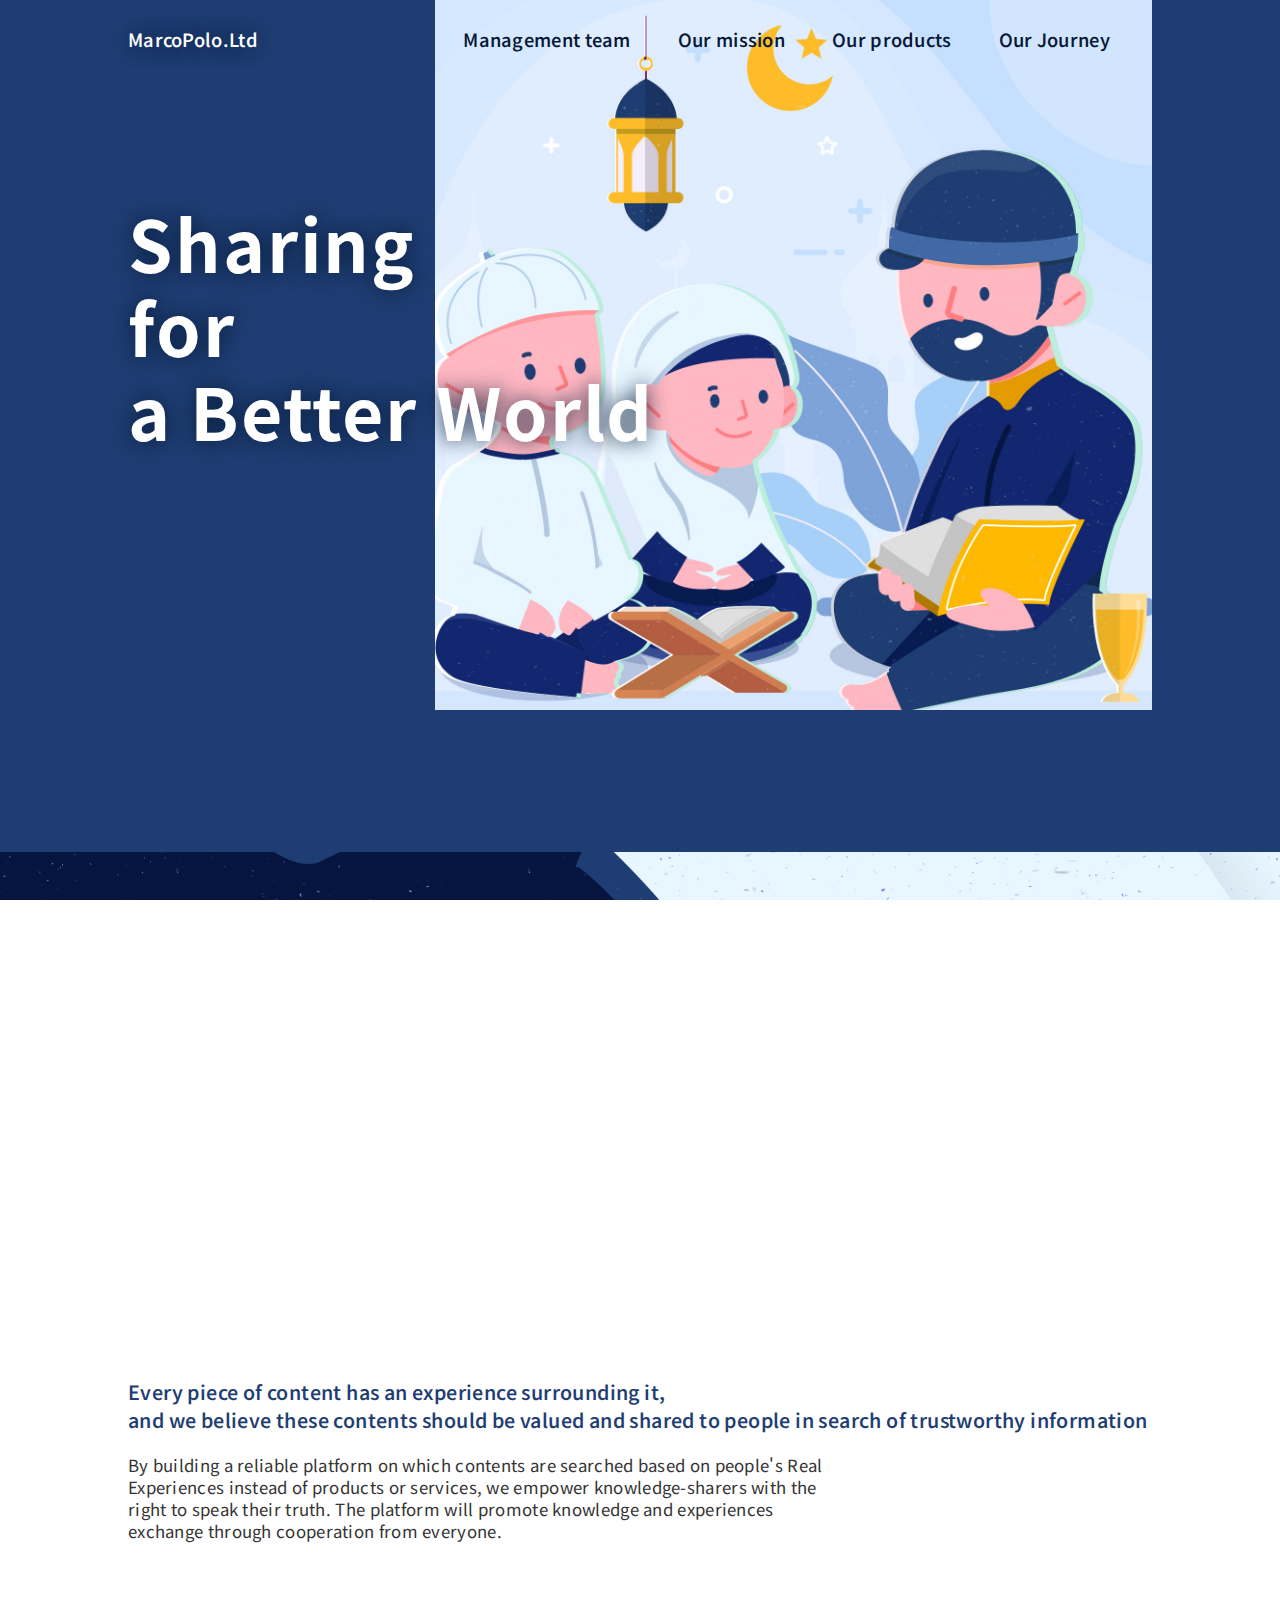
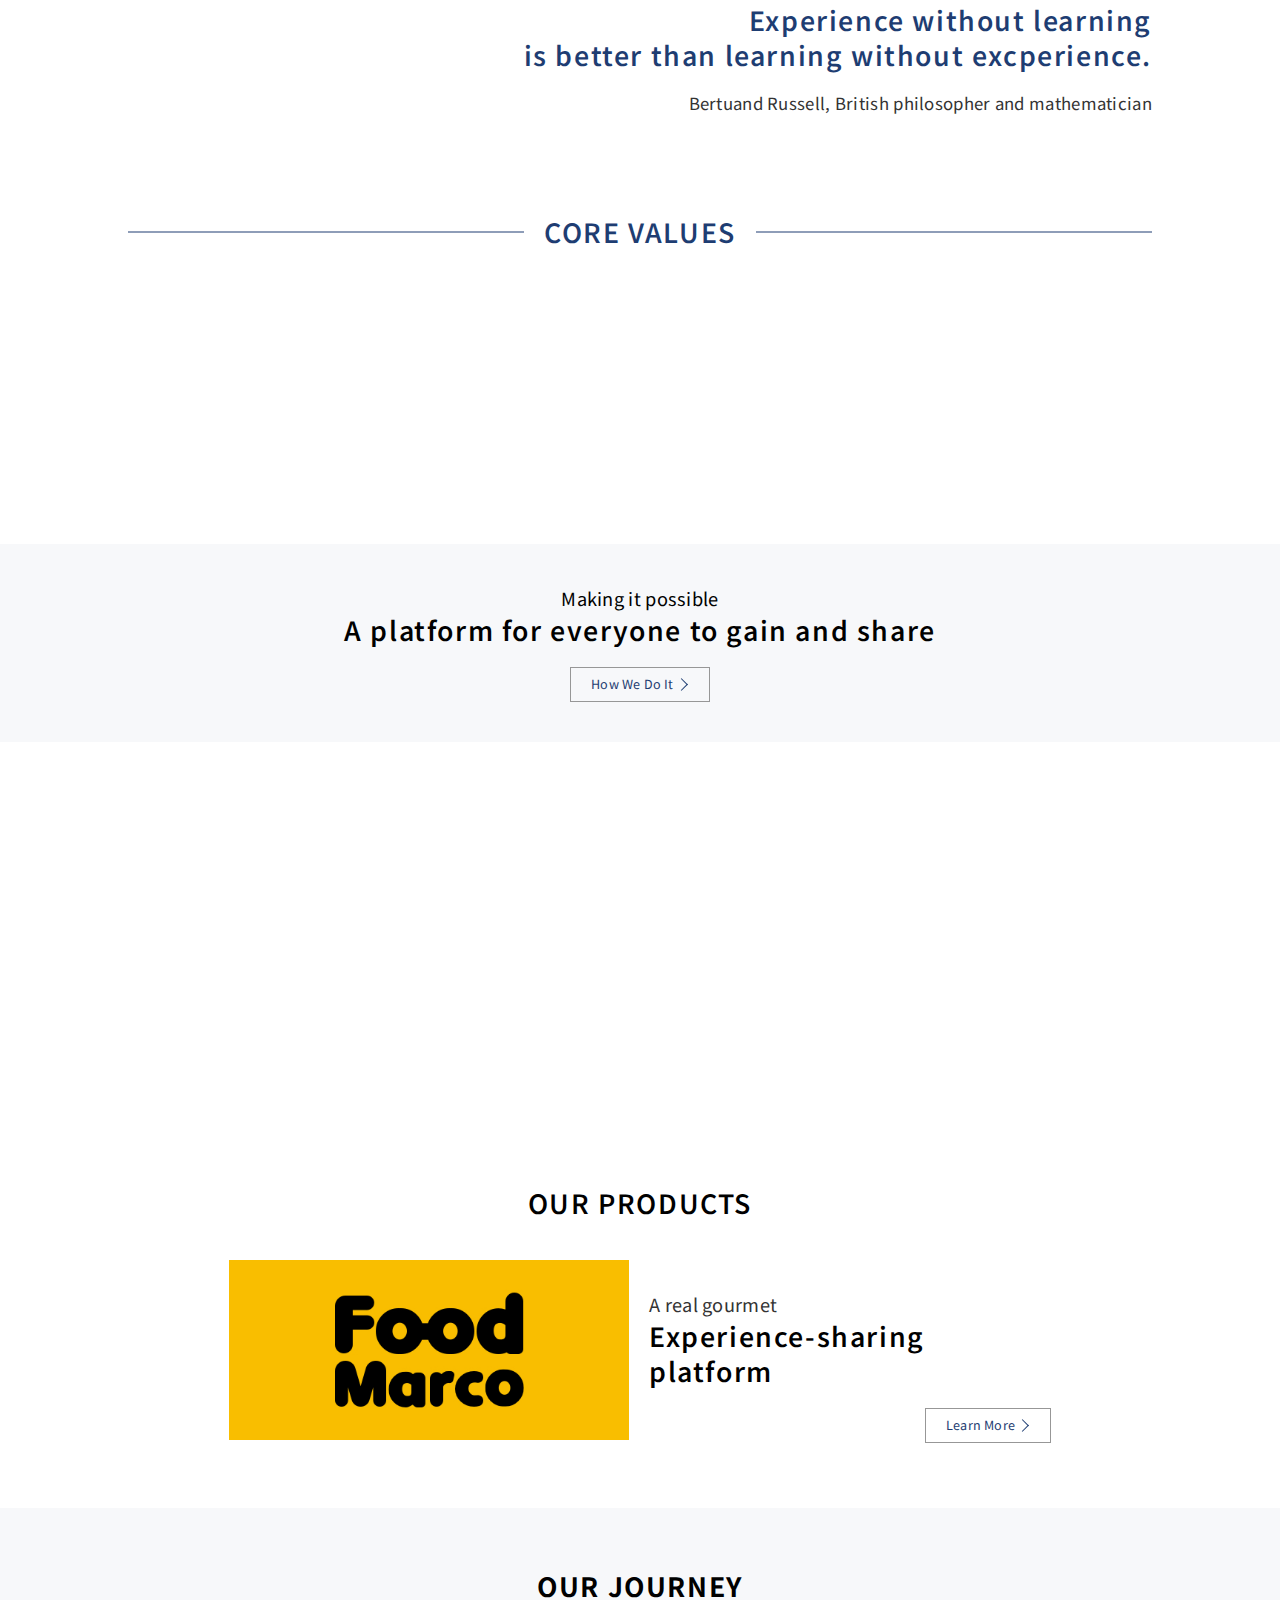
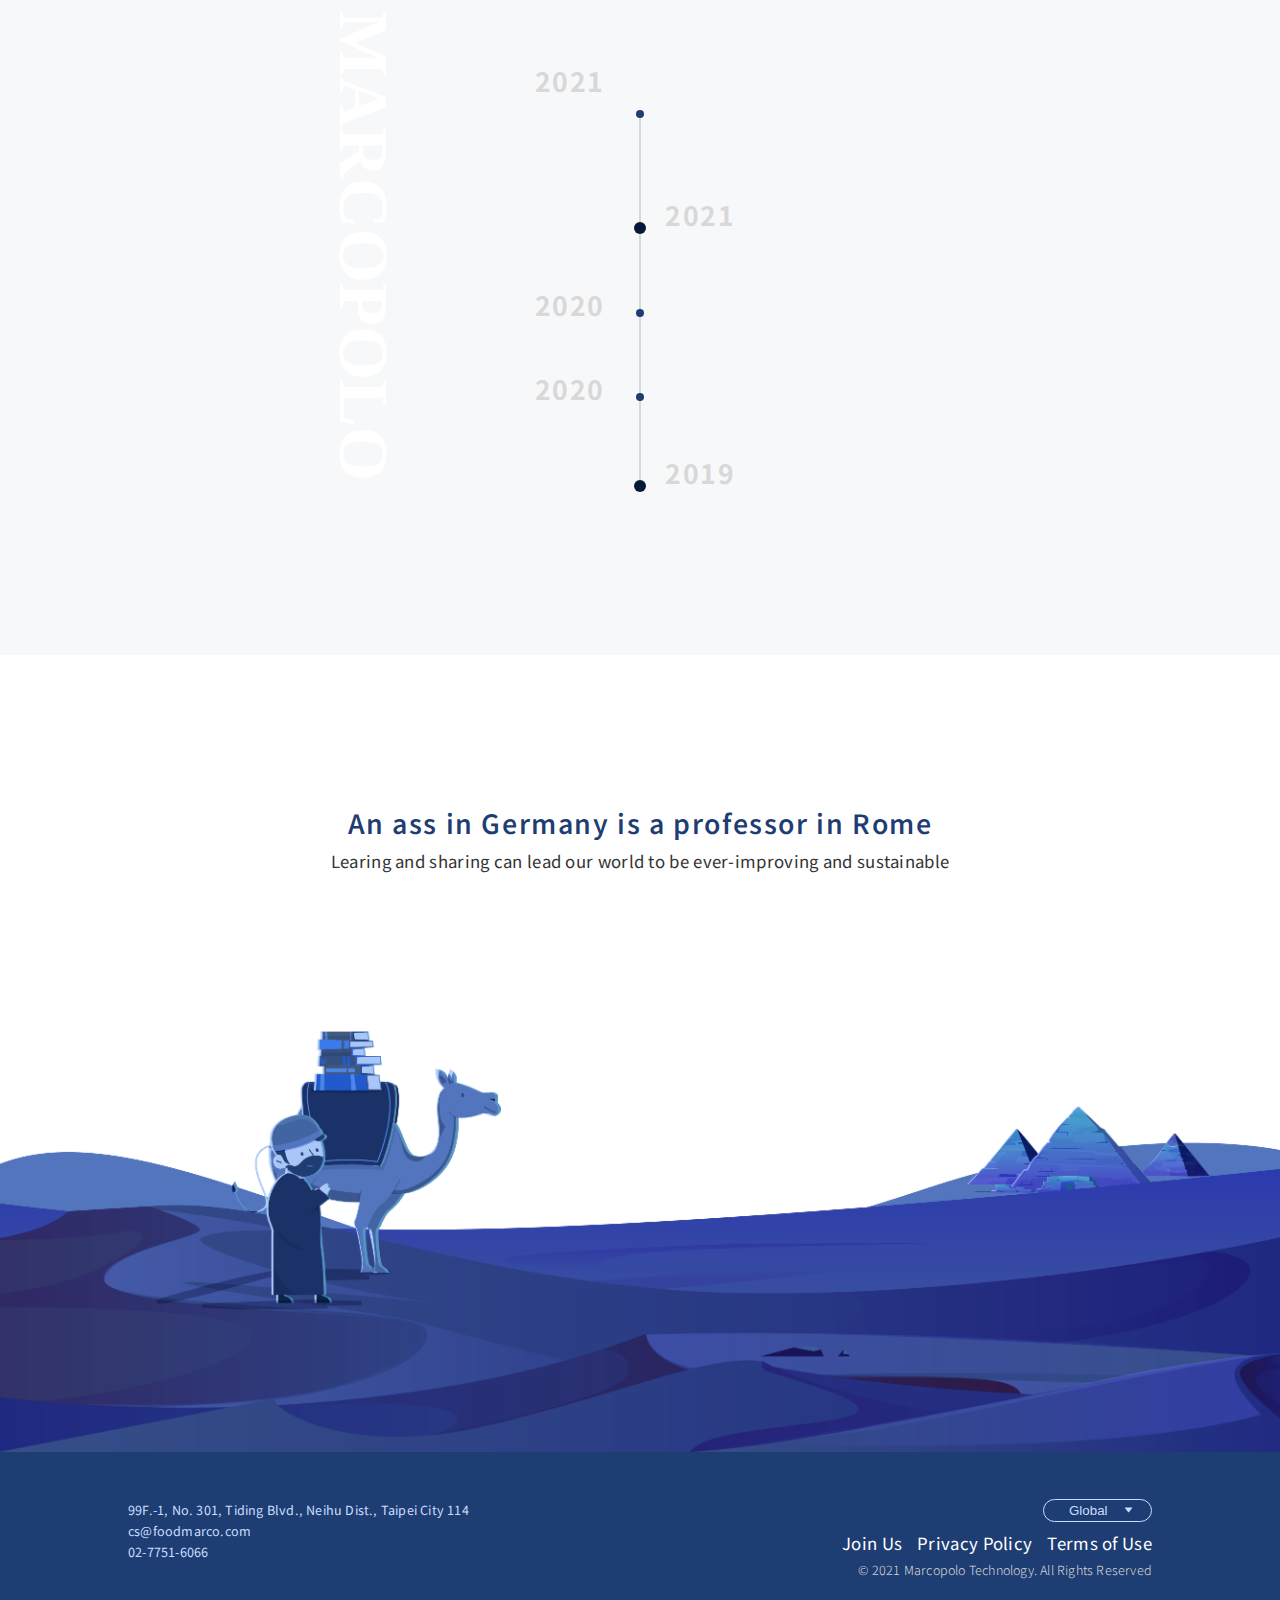
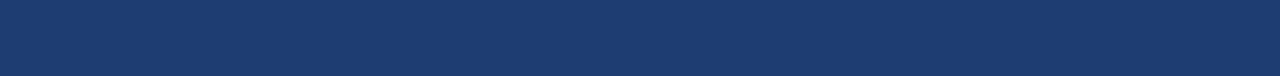
==== commit cfdb61f6: "1008" ====
--- a/index.html
+++ b/index.html
@@ -5,7 +5,8 @@
     <meta http-equiv="X-UA-Compatible" content="IE=Edge,chrome=1" />
     <meta name="viewport" content="width=device-width, initial-scale=1.0, minimum-scale=1.0, user-scalable=no , minimal-ui" />
 
-    <title>馬可波羅科技｜建立真實經驗循環的先驅者</title>
+    <title>MarcoPolo.Ltd | Believe in experience-sharing
+    </title>
     <meta name='description' content='我們打造真實可靠的經驗交流平台，以人們經驗分享取代產品搜索，已於2021年初推出美食經驗交流平台Food Marco，要讓餐廳與消費者找回專注美食的感動'>
     <meta name='keywords' content=''>
     <link rel="icon" href="img/favo.ico" type="image/x-icon" />
@@ -61,7 +62,7 @@
              <div class="wrap">
                 <div class="heroContent__left">
                     <h2 class="displayH1 t-white t-shadow-black" data-aos="fade-zoom-in">
-                        Sharin
+                        Sharing
                     </h2>
                     <h2 class="displayH1 t-white t-shadow-black" data-aos="fade-zoom-in">
                         for
@@ -121,18 +122,18 @@
             </div>
             <ul class="coreValues__list">
                 <li class="coreValues__item" data-aos="flip-up" data-aos-duration="1000">
-                    <h2 class="h1 t-normal t-primary"><span class="h1 t-strong">Innovative</span> Content-Endorxement Method
-                    </h2>
-                    <p class="t-dark">Can drive everyone to share their truth for recognition and benefit</p>
+                    <h4 class="t-normal t-primary"><span class="h4 t-strong">Innovative</span> Content-endorsement Method
+                    </h4>
+                    <h4 class="t-dark">Can drive everyone to share their truth for recognition and benefit</h4>
                 </li>
                 <li class="coreValues__item" data-aos="flip-up" data-aos-duration="1000" data-aos-delay="200">
-                    <h2 class="h1 t-normal t-primary"><span class="h1 t-strong">Nonadvertizment</span> Paltform Help
-                    </h2>
-                    <p class="t-dark"> Everyone speaks genuinely about the fact</p>
+                    <h4 class="t-normal t-primary"><span class="h4 t-strong">Nonadvertizment</span> Paltform Help
+                    </h4>
+                    <h4 class="t-dark"> Everyone speaks genuinely about the fact</h4>
                 </li>
                 <li class="coreValues__item" data-aos="flip-up" data-aos-duration="1000" data-aos-delay="350">
-                    <h2 class="h1 t-normal t-primary"><span class="h1 t-strong">Engaging</span> Everyone to Share</h2>
-                    <p class="t-dark">and value each other's experiences and knowlege</p>
+                    <h4 class="t-normal t-primary"><span class="h4 t-strong">Engaging</span> Everyone to Share</h4>
+                    <h4 class="t-dark">and value each other's experiences and knowlege</h4>
                 </li>
             </ul>
         </div>
@@ -153,7 +154,8 @@
     <!-- weAre -->
     <section class="weAre t-center t-white" id="weAre">
         <h1 class="h1" t-bold" data-aos="fade-zoom-in" >Marcopolo Technology</h2>
-        <h2 class="h1 t-strong" data-aos="fade-zoom-in" data-aos-delay="300">Believe in experience-sharing,</h2>
+        <h2 class="h1 t-strong" data-aos="fade-zoom-in" data-aos-delay="300">Believe in experience-sharing.</h2>
+        <h2 class="h1 t-strong mt-1" data-aos="fade-zoom-in" data-aos-delay="300">that is our most valuable commodity.</h2>
     </section>
 
     <!-- ourProducts -->
